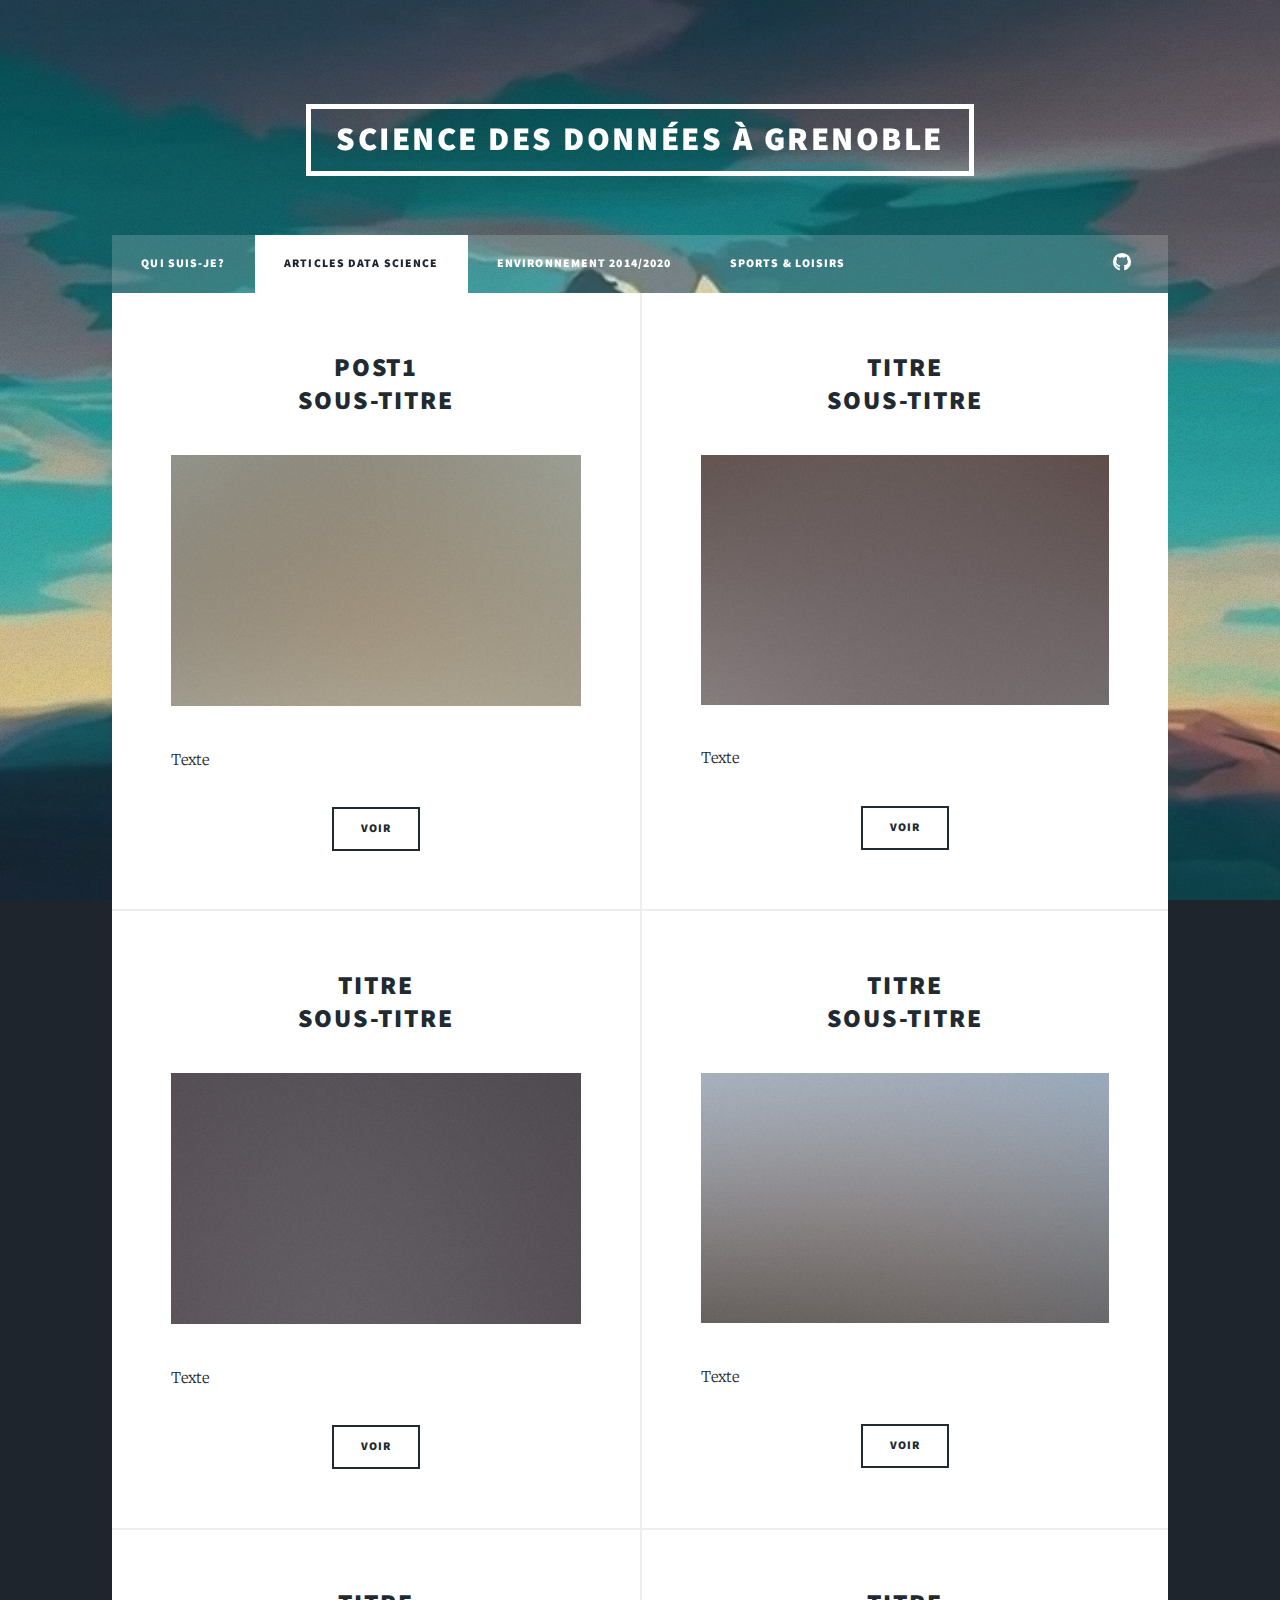
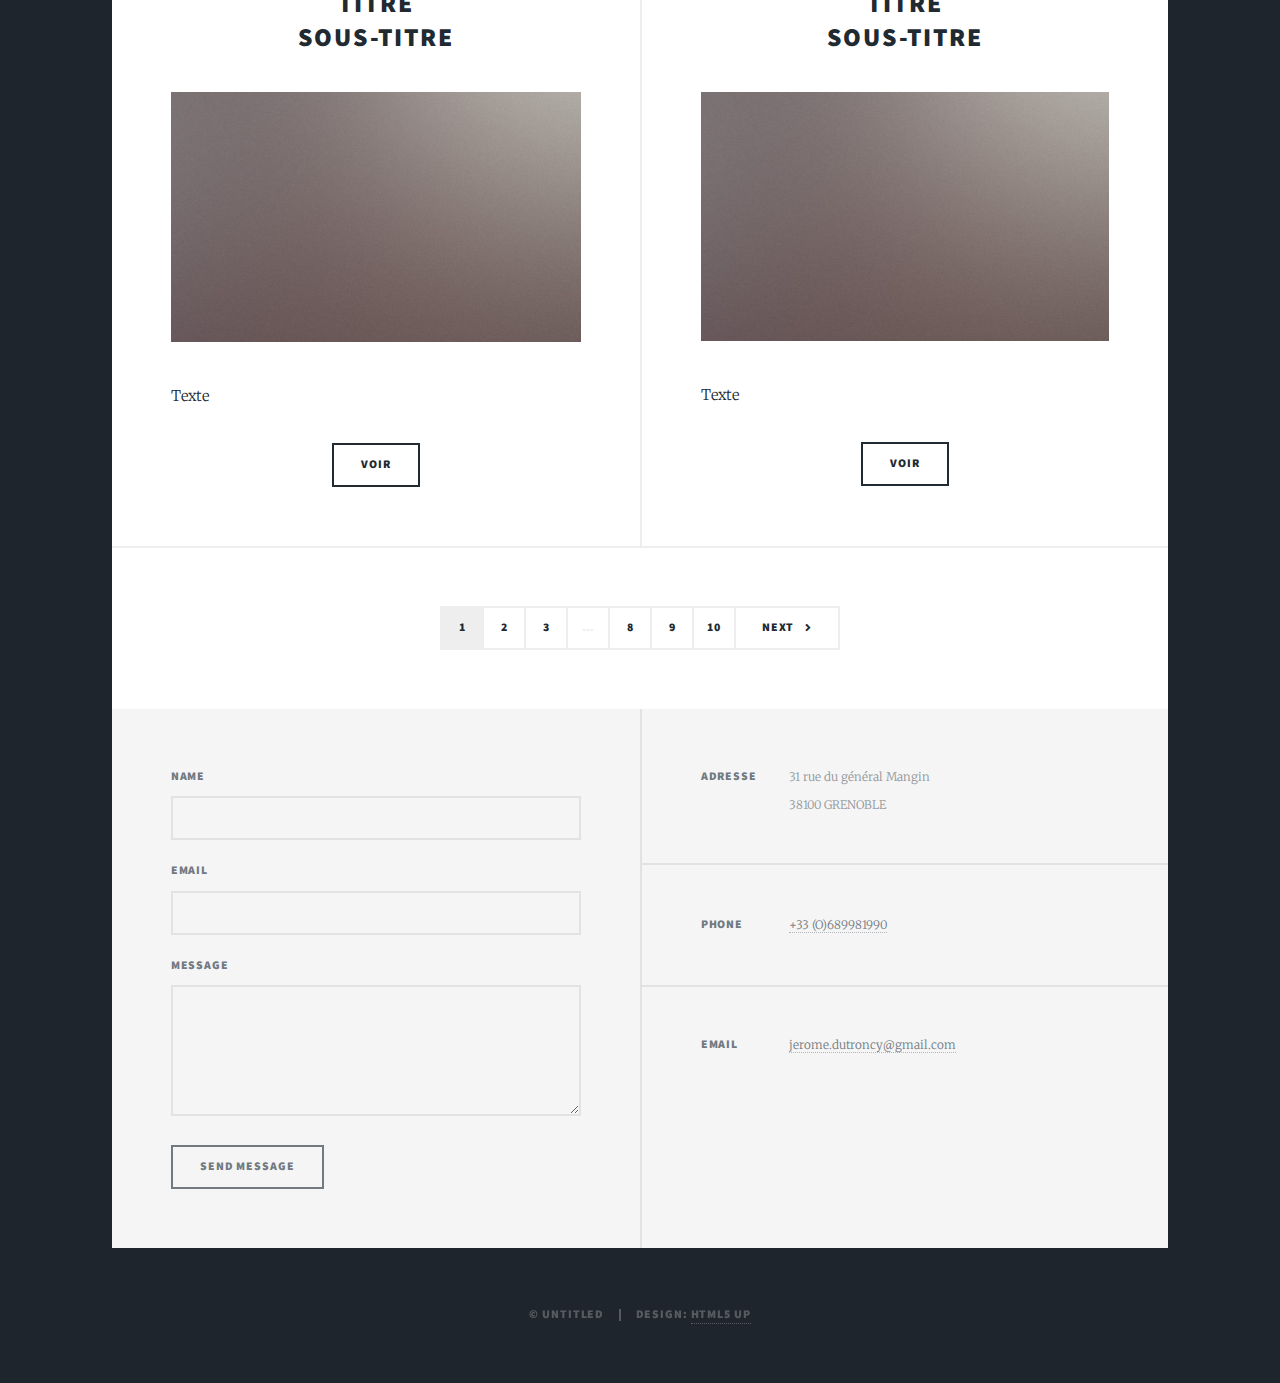
==== articlesDS.html @ 73f395d9 "nouveaux onglets" ====
<!DOCTYPE HTML>
<!--
	Massively by HTML5 UP
	html5up.net | @ajlkn
	Free for personal and commercial use under the CCA 3.0 license (html5up.net/license)
-->
<html>
	<head>
		<title>Jerome Dutroncy Portfolio</title>
		<meta charset="utf-8" />
		<meta name="viewport" content="width=device-width, initial-scale=1, user-scalable=no" />
		<link rel="stylesheet" href="assets/css/main.css" />
		<noscript><link rel="stylesheet" href="assets/css/noscript.css" /></noscript>
	</head>
	<body class="is-preload">

		<!-- Wrapper -->
			<div id="wrapper">

				<!-- Header -->
					<header id="header">
						<a href="index.html" class="logo">Science des données à Grenoble</a>
					</header>

				<!-- Nav -->
					<nav id="nav">
						<ul class="links">
							<li ><a href="index.html">Qui suis-je?</a></li>
							<li class="active" ><a href="articlesDS.html">Articles Data Science</a></li>
							<li><a href="mandat.html">Environnement 2014/2020</a></li>
							<li><a href="sport_loisirs.html">Sports & Loisirs</a></li>
						</ul>
						<ul class="icons">
							<li><a href="#" class="icon brands fa-github"><span class="label">GitHub</span></a></li>
						</ul>
					</nav>

				<!-- Main -->

				<div id="main">
							<!-- Post -->
							<section class="posts">
								<article>
									<header>
										<h2><a href="#">Post1<br />Sous-titre</a></h2>
									</header>
									<a href="#" class="image fit"><img src="images/pic02.jpg" alt="" /></a>
									<p>Texte</p>
									<ul class="actions special">
										<li><a href="postDS1.html" class="button">Voir</a></li>
									</ul>
								</article>
								<article>
									<header>
										<h2><a href="#">Titre<br />
										sous-titre</a></h2>
									</header>
									<a href="#" class="image fit"><img src="images/pic03.jpg" alt="" /></a>
									<p>Texte</p>
									<ul class="actions special">
										<li><a href="#" class="button">Voir</a></li>
									</ul>
								</article>
								<article>
									<header>
										<h2><a href="#">Titre<br />
										sous-titre</a></h2>
									</header>
									<a href="#" class="image fit"><img src="images/pic04.jpg" alt="" /></a>
									<p>Texte</p>
									<ul class="actions special">
										<li><a href="#" class="button">Voir</a></li>
									</ul>
								</article>
								<article>
									<header>
										<h2><a href="#">Titre<br />
										sous-titre</a></h2>
									</header>
									<a href="#" class="image fit"><img src="images/pic05.jpg" alt="" /></a>
									<p>Texte</p>
									<ul class="actions special">
										<li><a href="#" class="button">Voir</a></li>
									</ul>
								</article>
								<article>
									<header>
										<h2><a href="#">Titre<br />
										sous-titre</a></h2>
									</header>
									<a href="#" class="image fit"><img src="images/pic06.jpg" alt="" /></a>
									<p>Texte</p>
									<ul class="actions special">
										<li><a href="#" class="button">Voir</a></li>
									</ul>
								</article>
								<article>
									<header>
										<h2><a href="#">Titre<br />
										sous-titre</a></h2>
									</header>
									<a href="#" class="image fit"><img src="images/pic06.jpg" alt="" /></a>
									<p>Texte</p>
									<ul class="actions special">
										<li><a href="#" class="button">Voir</a></li>
									</ul>
								</article>
							</section>

						<!-- Footer -->
						<footer>
							<div class="pagination">
								<!--<a href="#" class="previous">Prev</a>-->
								<a href="#" class="page active">1</a>
								<a href="#" class="page">2</a>
								<a href="#" class="page">3</a>
								<span class="extra">&hellip;</span>
								<a href="#" class="page">8</a>
								<a href="#" class="page">9</a>
								<a href="#" class="page">10</a>
								<a href="#" class="next">Next</a>
							</div>
						</footer>

					</div>

				<!-- Footer -->
				<footer id="footer">
					<section>
						<form method="post" action="#">
							<div class="fields">
								<div class="field">
									<label for="name">Name</label>
									<input type="text" name="name" id="name" />
								</div>
								<div class="field">
									<label for="email">Email</label>
									<input type="text" name="email" id="email" />
								</div>
								<div class="field">
									<label for="message">Message</label>
									<textarea name="message" id="message" rows="3"></textarea>
								</div>
							</div>
							<ul class="actions">
								<li><input type="submit" value="Send Message" /></li>
							</ul>
						</form>
					</section>
					<section class="split contact">
						<section class="alt">
							<h3>Adresse</h3>
							<p>31 rue du général Mangin<br />
							38100 GRENOBLE</p>
						</section>
						<section>
							<h3>Phone</h3>
							<p><a href="#">+33 (O)689981990</a></p>
						</section>
						<section>
							<h3>Email</h3>
							<p><a href="#">jerome.dutroncy@gmail.com</a></p>
						</section>
					</section>
				</footer>

				<!-- Copyright -->
					<div id="copyright">
						<ul><li>&copy; Untitled</li><li>Design: <a href="https://html5up.net">HTML5 UP</a></li></ul>
					</div>

			</div>

		<!-- Scripts -->
			<script src="assets/js/jquery.min.js"></script>
			<script src="assets/js/jquery.scrollex.min.js"></script>
			<script src="assets/js/jquery.scrolly.min.js"></script>
			<script src="assets/js/browser.min.js"></script>
			<script src="assets/js/breakpoints.min.js"></script>
			<script src="assets/js/util.js"></script>
			<script src="assets/js/main.js"></script>

	</body>
</html>
---- assets/css/main.css ----
@import url(fontawesome-all.min.css);
@import url("https://fonts.googleapis.com/css?family=Merriweather:300,700,300italic,700italic|Source+Sans+Pro:900");

/*
	Massively by HTML5 UP
	html5up.net | @ajlkn
	Free for personal and commercial use under the CCA 3.0 license (html5up.net/license)
*/

html, body, div, span, applet, object,
iframe, h1, h2, h3, h4, h5, h6, p, blockquote,
pre, a, abbr, acronym, address, big, cite,
code, del, dfn, em, img, ins, kbd, q, s, samp,
small, strike, strong, sub, sup, tt, var, b,
u, i, center, dl, dt, dd, ol, ul, li, fieldset,
form, label, legend, table, caption, tbody,
tfoot, thead, tr, th, td, article, aside,
canvas, details, embed, figure, figcaption,
footer, header, hgroup, menu, nav, output, ruby,
section, summary, time, mark, audio, video {
	margin: 0;
	padding: 0;
	border: 0;
	font-size: 100%;
	font: inherit;
	vertical-align: baseline;}

article, aside, details, figcaption, figure,
footer, header, hgroup, menu, nav, section {
	display: block;}

body {
	line-height: 1;
}

ol, ul {
	list-style: none;
}

blockquote, q {
	quotes: none;
}

	blockquote:before, blockquote:after, q:before, q:after {
		content: '';
		content: none;
	}

table {
	border-collapse: collapse;
	border-spacing: 0;
}

body {
	-webkit-text-size-adjust: none;
}

mark {
	background-color: transparent;
	color: inherit;
}

input::-moz-focus-inner {
	border: 0;
	padding: 0;
}

input, select, textarea {
	-moz-appearance: none;
	-webkit-appearance: none;
	-ms-appearance: none;
	appearance: none;
}

/* Basic */

	@-ms-viewport {
		width: device-width;
	}

	body {
		-ms-overflow-style: scrollbar;
	}

	@media screen and (max-width: 480px) {

		html, body {
			min-width: 320px;
		}

	}

	html {
		box-sizing: border-box;
	}

	*, *:before, *:after {
		box-sizing: inherit;
	}

	body {
		background-color: #1e252d;
	}

		body.is-preload *, body.is-preload *:before, body.is-preload *:after {
			-moz-animation: none !important;
			-webkit-animation: none !important;
			-ms-animation: none !important;
			animation: none !important;
			-moz-transition: none !important;
			-webkit-transition: none !important;
			-ms-transition: none !important;
			transition: none !important;
		}

/* Type */

	html {
		font-size: 16pt;
	}

		@media screen and (max-width: 1680px) {

			html {
				font-size: 12pt;
			}

		}

		@media screen and (max-width: 1280px) {

			html {
				font-size: 11pt;
			}

		}

		@media screen and (max-width: 360px) {

			html {
				font-size: 10pt;
			}

		}

	body {
		color: #212931;
	}

	body, input, select, textarea {
		font-family: "Merriweather", Georgia, serif;
		font-weight: 300;
		font-size: 1rem;
		line-height: 2.375;
	}

	a {
		-moz-transition: color 0.2s ease-in-out, background-color 0.2s ease-in-out, border-color 0.2s ease-in-out, box-shadow 0.2s ease-in-out;
		-webkit-transition: color 0.2s ease-in-out, background-color 0.2s ease-in-out, border-color 0.2s ease-in-out, box-shadow 0.2s ease-in-out;
		-ms-transition: color 0.2s ease-in-out, background-color 0.2s ease-in-out, border-color 0.2s ease-in-out, box-shadow 0.2s ease-in-out;
		transition: color 0.2s ease-in-out, background-color 0.2s ease-in-out, border-color 0.2s ease-in-out, box-shadow 0.2s ease-in-out;
		border-bottom: dotted 1px;
		text-decoration: none;
	}

		a:hover {
			border-bottom-color: transparent;
		}

	strong, b {
		font-weight: 600;
	}

	em, i {
		font-style: italic;
	}

	p {
		text-align: justify;
		margin: 0 0 2rem 0;
	}

	h1, h2, h3, h4, h5, h6 {
		font-family: "Source Sans Pro", Helvetica, sans-serif;
		font-weight: 900;
		line-height: 1.5;
		letter-spacing: 0.075em;
		text-transform: uppercase;
		margin: 0 0 1rem 0;
	}

		h1 a, h2 a, h3 a, h4 a, h5 a, h6 a {
			border-bottom: 0;
			color: inherit;
			text-decoration: none;
		}

	h1 {
		font-size: 4rem;
		line-height: 1.1;
		margin: 0 0 2rem 0;
	}

	h2 {
		font-size: 1.75rem;
		line-height: 1.3;
		margin: 0 0 1.5rem 0;
	}

	h3 {
		font-size: 1.25rem;
		margin: 0 0 1.5rem 0;
	}

	h4 {
		font-size: 1rem;
	}

	h5 {
		font-size: 0.9rem;
	}

	h6 {
		font-size: 0.8rem;
	}

	sub {
		font-size: 0.8rem;
		position: relative;
		top: 0.5rem;
	}

	sup {
		font-size: 0.8rem;
		position: relative;
		top: -0.5rem;
	}

	blockquote {
		border-left: solid 4px;
		font-style: italic;
		margin: 0 0 2rem 0;
		padding: 0.5rem 0 0.5rem 2rem;
	}

	code {
		border: solid 2px;
		font-family: "Courier New", monospace;
		font-size: 0.9rem;
		margin: 0 0.25rem;
		padding: 0.25rem 0.65rem;
	}

	pre {
		-webkit-overflow-scrolling: touch;
		font-family: "Courier New", monospace;
		font-size: 0.9rem;
		margin: 0 0 2rem 0;
	}

		pre code {
			display: block;
			line-height: 1.75;
			padding: 1rem 1.5rem;
			overflow-x: auto;
		}

	hr {
		border: 0;
		border-bottom: solid 2px;
		margin: 3rem 0;
	}

		hr.major {
			margin: 5rem 0;
		}

	.align-left {
		text-align: left;
	}

	.align-center {
		text-align: center;
	}

	.align-right {
		text-align: right;
	}

	input, select, textarea {
		color: #212931;
	}

	a {
		color: #212931;
		border-bottom-color: rgba(33, 41, 49, 0.5);
	}

		a:hover {
			border-bottom-color: transparent;
			color: #18bfef !important;
		}

	strong, b {
		color: #212931;
	}

	h1, h2, h3, h4, h5, h6 {
		color: #212931;
	}

	blockquote {
		border-left-color: #eeeeee;
	}

	code {
		background: rgba(220, 220, 220, 0.25);
		border-color: #eeeeee;
	}

	hr {
		border-bottom-color: #eeeeee;
	}

/* Row */

	.row {
		display: flex;
		flex-wrap: wrap;
		box-sizing: border-box;
		align-items: stretch;
	}

		.row > * {
			box-sizing: border-box;
		}

		.row.gtr-uniform > * > :last-child {
			margin-bottom: 0;
		}

		.row.aln-left {
			justify-content: flex-start;
		}

		.row.aln-center {
			justify-content: center;
		}

		.row.aln-right {
			justify-content: flex-end;
		}

		.row.aln-top {
			align-items: flex-start;
		}

		.row.aln-middle {
			align-items: center;
		}

		.row.aln-bottom {
			align-items: flex-end;
		}

		.row > .imp {
			order: -1;
		}

		.row > .col-1 {
			width: 8.33333%;
		}

		.row > .off-1 {
			margin-left: 8.33333%;
		}

		.row > .col-2 {
			width: 16.66667%;
		}

		.row > .off-2 {
			margin-left: 16.66667%;
		}

		.row > .col-3 {
			width: 25%;
		}

		.row > .off-3 {
			margin-left: 25%;
		}

		.row > .col-4 {
			width: 33.33333%;
		}

		.row > .off-4 {
			margin-left: 33.33333%;
		}

		.row > .col-5 {
			width: 41.66667%;
		}

		.row > .off-5 {
			margin-left: 41.66667%;
		}

		.row > .col-6 {
			width: 50%;
		}

		.row > .off-6 {
			margin-left: 50%;
		}

		.row > .col-7 {
			width: 58.33333%;
		}

		.row > .off-7 {
			margin-left: 58.33333%;
		}

		.row > .col-8 {
			width: 66.66667%;
		}

		.row > .off-8 {
			margin-left: 66.66667%;
		}

		.row > .col-9 {
			width: 75%;
		}

		.row > .off-9 {
			margin-left: 75%;
		}

		.row > .col-10 {
			width: 83.33333%;
		}

		.row > .off-10 {
			margin-left: 83.33333%;
		}

		.row > .col-11 {
			width: 91.66667%;
		}

		.row > .off-11 {
			margin-left: 91.66667%;
		}

		.row > .col-12 {
			width: 100%;
		}

		.row > .off-12 {
			margin-left: 100%;
		}

		.row.gtr-0 {
			margin-top: 0;
			margin-left: 0rem;
		}

			.row.gtr-0 > * {
				padding: 0 0 0 0rem;
			}

			.row.gtr-0.gtr-uniform {
				margin-top: 0rem;
			}

				.row.gtr-0.gtr-uniform > * {
					padding-top: 0rem;
				}

		.row.gtr-25 {
			margin-top: 0;
			margin-left: -0.375rem;
		}

			.row.gtr-25 > * {
				padding: 0 0 0 0.375rem;
			}

			.row.gtr-25.gtr-uniform {
				margin-top: -0.375rem;
			}

				.row.gtr-25.gtr-uniform > * {
					padding-top: 0.375rem;
				}

		.row.gtr-50 {
			margin-top: 0;
			margin-left: -0.75rem;
		}

			.row.gtr-50 > * {
				padding: 0 0 0 0.75rem;
			}

			.row.gtr-50.gtr-uniform {
				margin-top: -0.75rem;
			}

				.row.gtr-50.gtr-uniform > * {
					padding-top: 0.75rem;
				}

		.row {
			margin-top: 0;
			margin-left: -1.5rem;
		}

			.row > * {
				padding: 0 0 0 1.5rem;
			}

			.row.gtr-uniform {
				margin-top: -1.5rem;
			}

				.row.gtr-uniform > * {
					padding-top: 1.5rem;
				}

		.row.gtr-150 {
			margin-top: 0;
			margin-left: -2.25rem;
		}

			.row.gtr-150 > * {
				padding: 0 0 0 2.25rem;
			}

			.row.gtr-150.gtr-uniform {
				margin-top: -2.25rem;
			}

				.row.gtr-150.gtr-uniform > * {
					padding-top: 2.25rem;
				}

		.row.gtr-200 {
			margin-top: 0;
			margin-left: -3rem;
		}

			.row.gtr-200 > * {
				padding: 0 0 0 3rem;
			}

			.row.gtr-200.gtr-uniform {
				margin-top: -3rem;
			}

				.row.gtr-200.gtr-uniform > * {
					padding-top: 3rem;
				}

		@media screen and (max-width: 1680px) {

			.row {
				display: flex;
				flex-wrap: wrap;
				box-sizing: border-box;
				align-items: stretch;
			}

				.row > * {
					box-sizing: border-box;
				}

				.row.gtr-uniform > * > :last-child {
					margin-bottom: 0;
				}

				.row.aln-left {
					justify-content: flex-start;
				}

				.row.aln-center {
					justify-content: center;
				}

				.row.aln-right {
					justify-content: flex-end;
				}

				.row.aln-top {
					align-items: flex-start;
				}

				.row.aln-middle {
					align-items: center;
				}

				.row.aln-bottom {
					align-items: flex-end;
				}

				.row > .imp-xlarge {
					order: -1;
				}

				.row > .col-1-xlarge {
					width: 8.33333%;
				}

				.row > .off-1-xlarge {
					margin-left: 8.33333%;
				}

				.row > .col-2-xlarge {
					width: 16.66667%;
				}

				.row > .off-2-xlarge {
					margin-left: 16.66667%;
				}

				.row > .col-3-xlarge {
					width: 25%;
				}

				.row > .off-3-xlarge {
					margin-left: 25%;
				}

				.row > .col-4-xlarge {
					width: 33.33333%;
				}

				.row > .off-4-xlarge {
					margin-left: 33.33333%;
				}

				.row > .col-5-xlarge {
					width: 41.66667%;
				}

				.row > .off-5-xlarge {
					margin-left: 41.66667%;
				}

				.row > .col-6-xlarge {
					width: 50%;
				}

				.row > .off-6-xlarge {
					margin-left: 50%;
				}

				.row > .col-7-xlarge {
					width: 58.33333%;
				}

				.row > .off-7-xlarge {
					margin-left: 58.33333%;
				}

				.row > .col-8-xlarge {
					width: 66.66667%;
				}

				.row > .off-8-xlarge {
					margin-left: 66.66667%;
				}

				.row > .col-9-xlarge {
					width: 75%;
				}

				.row > .off-9-xlarge {
					margin-left: 75%;
				}

				.row > .col-10-xlarge {
					width: 83.33333%;
				}

				.row > .off-10-xlarge {
					margin-left: 83.33333%;
				}

				.row > .col-11-xlarge {
					width: 91.66667%;
				}

				.row > .off-11-xlarge {
					margin-left: 91.66667%;
				}

				.row > .col-12-xlarge {
					width: 100%;
				}

				.row > .off-12-xlarge {
					margin-left: 100%;
				}

				.row.gtr-0 {
					margin-top: 0;
					margin-left: 0rem;
				}

					.row.gtr-0 > * {
						padding: 0 0 0 0rem;
					}

					.row.gtr-0.gtr-uniform {
						margin-top: 0rem;
					}

						.row.gtr-0.gtr-uniform > * {
							padding-top: 0rem;
						}

				.row.gtr-25 {
					margin-top: 0;
					margin-left: -0.375rem;
				}

					.row.gtr-25 > * {
						padding: 0 0 0 0.375rem;
					}

					.row.gtr-25.gtr-uniform {
						margin-top: -0.375rem;
					}

						.row.gtr-25.gtr-uniform > * {
							padding-top: 0.375rem;
						}

				.row.gtr-50 {
					margin-top: 0;
					margin-left: -0.75rem;
				}

					.row.gtr-50 > * {
						padding: 0 0 0 0.75rem;
					}

					.row.gtr-50.gtr-uniform {
						margin-top: -0.75rem;
					}

						.row.gtr-50.gtr-uniform > * {
							padding-top: 0.75rem;
						}

				.row {
					margin-top: 0;
					margin-left: -1.5rem;
				}

					.row > * {
						padding: 0 0 0 1.5rem;
					}

					.row.gtr-uniform {
						margin-top: -1.5rem;
					}

						.row.gtr-uniform > * {
							padding-top: 1.5rem;
						}

				.row.gtr-150 {
					margin-top: 0;
					margin-left: -2.25rem;
				}

					.row.gtr-150 > * {
						padding: 0 0 0 2.25rem;
					}

					.row.gtr-150.gtr-uniform {
						margin-top: -2.25rem;
					}

						.row.gtr-150.gtr-uniform > * {
							padding-top: 2.25rem;
						}

				.row.gtr-200 {
					margin-top: 0;
					margin-left: -3rem;
				}

					.row.gtr-200 > * {
						padding: 0 0 0 3rem;
					}

					.row.gtr-200.gtr-uniform {
						margin-top: -3rem;
					}

						.row.gtr-200.gtr-uniform > * {
							padding-top: 3rem;
						}

		}

		@media screen and (max-width: 1280px) {

			.row {
				display: flex;
				flex-wrap: wrap;
				box-sizing: border-box;
				align-items: stretch;
			}

				.row > * {
					box-sizing: border-box;
				}

				.row.gtr-uniform > * > :last-child {
					margin-bottom: 0;
				}

				.row.aln-left {
					justify-content: flex-start;
				}

				.row.aln-center {
					justify-content: center;
				}

				.row.aln-right {
					justify-content: flex-end;
				}

				.row.aln-top {
					align-items: flex-start;
				}

				.row.aln-middle {
					align-items: center;
				}

				.row.aln-bottom {
					align-items: flex-end;
				}

				.row > .imp-large {
					order: -1;
				}

				.row > .col-1-large {
					width: 8.33333%;
				}

				.row > .off-1-large {
					margin-left: 8.33333%;
				}

				.row > .col-2-large {
					width: 16.66667%;
				}

				.row > .off-2-large {
					margin-left: 16.66667%;
				}

				.row > .col-3-large {
					width: 25%;
				}

				.row > .off-3-large {
					margin-left: 25%;
				}

				.row > .col-4-large {
					width: 33.33333%;
				}

				.row > .off-4-large {
					margin-left: 33.33333%;
				}

				.row > .col-5-large {
					width: 41.66667%;
				}

				.row > .off-5-large {
					margin-left: 41.66667%;
				}

				.row > .col-6-large {
					width: 50%;
				}

				.row > .off-6-large {
					margin-left: 50%;
				}

				.row > .col-7-large {
					width: 58.33333%;
				}

				.row > .off-7-large {
					margin-left: 58.33333%;
				}

				.row > .col-8-large {
					width: 66.66667%;
				}

				.row > .off-8-large {
					margin-left: 66.66667%;
				}

				.row > .col-9-large {
					width: 75%;
				}

				.row > .off-9-large {
					margin-left: 75%;
				}

				.row > .col-10-large {
					width: 83.33333%;
				}

				.row > .off-10-large {
					margin-left: 83.33333%;
				}

				.row > .col-11-large {
					width: 91.66667%;
				}

				.row > .off-11-large {
					margin-left: 91.66667%;
				}

				.row > .col-12-large {
					width: 100%;
				}

				.row > .off-12-large {
					margin-left: 100%;
				}

				.row.gtr-0 {
					margin-top: 0;
					margin-left: 0rem;
				}

					.row.gtr-0 > * {
						padding: 0 0 0 0rem;
					}

					.row.gtr-0.gtr-uniform {
						margin-top: 0rem;
					}

						.row.gtr-0.gtr-uniform > * {
							padding-top: 0rem;
						}

				.row.gtr-25 {
					margin-top: 0;
					margin-left: -0.375rem;
				}

					.row.gtr-25 > * {
						padding: 0 0 0 0.375rem;
					}

					.row.gtr-25.gtr-uniform {
						margin-top: -0.375rem;
					}

						.row.gtr-25.gtr-uniform > * {
							padding-top: 0.375rem;
						}

				.row.gtr-50 {
					margin-top: 0;
					margin-left: -0.75rem;
				}

					.row.gtr-50 > * {
						padding: 0 0 0 0.75rem;
					}

					.row.gtr-50.gtr-uniform {
						margin-top: -0.75rem;
					}

						.row.gtr-50.gtr-uniform > * {
							padding-top: 0.75rem;
						}

				.row {
					margin-top: 0;
					margin-left: -1.5rem;
				}

					.row > * {
						padding: 0 0 0 1.5rem;
					}

					.row.gtr-uniform {
						margin-top: -1.5rem;
					}

						.row.gtr-uniform > * {
							padding-top: 1.5rem;
						}

				.row.gtr-150 {
					margin-top: 0;
					margin-left: -2.25rem;
				}

					.row.gtr-150 > * {
						padding: 0 0 0 2.25rem;
					}

					.row.gtr-150.gtr-uniform {
						margin-top: -2.25rem;
					}

						.row.gtr-150.gtr-uniform > * {
							padding-top: 2.25rem;
						}

				.row.gtr-200 {
					margin-top: 0;
					margin-left: -3rem;
				}

					.row.gtr-200 > * {
						padding: 0 0 0 3rem;
					}

					.row.gtr-200.gtr-uniform {
						margin-top: -3rem;
					}

						.row.gtr-200.gtr-uniform > * {
							padding-top: 3rem;
						}

		}

		@media screen and (max-width: 980px) {

			.row {
				display: flex;
				flex-wrap: wrap;
				box-sizing: border-box;
				align-items: stretch;
			}

				.row > * {
					box-sizing: border-box;
				}

				.row.gtr-uniform > * > :last-child {
					margin-bottom: 0;
				}

				.row.aln-left {
					justify-content: flex-start;
				}

				.row.aln-center {
					justify-content: center;
				}

				.row.aln-right {
					justify-content: flex-end;
				}

				.row.aln-top {
					align-items: flex-start;
				}

				.row.aln-middle {
					align-items: center;
				}

				.row.aln-bottom {
					align-items: flex-end;
				}

				.row > .imp-medium {
					order: -1;
				}

				.row > .col-1-medium {
					width: 8.33333%;
				}

				.row > .off-1-medium {
					margin-left: 8.33333%;
				}

				.row > .col-2-medium {
					width: 16.66667%;
				}

				.row > .off-2-medium {
					margin-left: 16.66667%;
				}

				.row > .col-3-medium {
					width: 25%;
				}

				.row > .off-3-medium {
					margin-left: 25%;
				}

				.row > .col-4-medium {
					width: 33.33333%;
				}

				.row > .off-4-medium {
					margin-left: 33.33333%;
				}

				.row > .col-5-medium {
					width: 41.66667%;
				}

				.row > .off-5-medium {
					margin-left: 41.66667%;
				}

				.row > .col-6-medium {
					width: 50%;
				}

				.row > .off-6-medium {
					margin-left: 50%;
				}

				.row > .col-7-medium {
					width: 58.33333%;
				}

				.row > .off-7-medium {
					margin-left: 58.33333%;
				}

				.row > .col-8-medium {
					width: 66.66667%;
				}

				.row > .off-8-medium {
					margin-left: 66.66667%;
				}

				.row > .col-9-medium {
					width: 75%;
				}

				.row > .off-9-medium {
					margin-left: 75%;
				}

				.row > .col-10-medium {
					width: 83.33333%;
				}

				.row > .off-10-medium {
					margin-left: 83.33333%;
				}

				.row > .col-11-medium {
					width: 91.66667%;
				}

				.row > .off-11-medium {
					margin-left: 91.66667%;
				}

				.row > .col-12-medium {
					width: 100%;
				}

				.row > .off-12-medium {
					margin-left: 100%;
				}

				.row.gtr-0 {
					margin-top: 0;
					margin-left: 0rem;
				}

					.row.gtr-0 > * {
						padding: 0 0 0 0rem;
					}

					.row.gtr-0.gtr-uniform {
						margin-top: 0rem;
					}

						.row.gtr-0.gtr-uniform > * {
							padding-top: 0rem;
						}

				.row.gtr-25 {
					margin-top: 0;
					margin-left: -0.375rem;
				}

					.row.gtr-25 > * {
						padding: 0 0 0 0.375rem;
					}

					.row.gtr-25.gtr-uniform {
						margin-top: -0.375rem;
					}

						.row.gtr-25.gtr-uniform > * {
							padding-top: 0.375rem;
						}

				.row.gtr-50 {
					margin-top: 0;
					margin-left: -0.75rem;
				}

					.row.gtr-50 > * {
						padding: 0 0 0 0.75rem;
					}

					.row.gtr-50.gtr-uniform {
						margin-top: -0.75rem;
					}

						.row.gtr-50.gtr-uniform > * {
							padding-top: 0.75rem;
						}

				.row {
					margin-top: 0;
					margin-left: -1.5rem;
				}

					.row > * {
						padding: 0 0 0 1.5rem;
					}

					.row.gtr-uniform {
						margin-top: -1.5rem;
					}

						.row.gtr-uniform > * {
							padding-top: 1.5rem;
						}

				.row.gtr-150 {
					margin-top: 0;
					margin-left: -2.25rem;
				}

					.row.gtr-150 > * {
						padding: 0 0 0 2.25rem;
					}

					.row.gtr-150.gtr-uniform {
						margin-top: -2.25rem;
					}

						.row.gtr-150.gtr-uniform > * {
							padding-top: 2.25rem;
						}

				.row.gtr-200 {
					margin-top: 0;
					margin-left: -3rem;
				}

					.row.gtr-200 > * {
						padding: 0 0 0 3rem;
					}

					.row.gtr-200.gtr-uniform {
						margin-top: -3rem;
					}

						.row.gtr-200.gtr-uniform > * {
							padding-top: 3rem;
						}

		}

		@media screen and (max-width: 736px) {

			.row {
				display: flex;
				flex-wrap: wrap;
				box-sizing: border-box;
				align-items: stretch;
			}

				.row > * {
					box-sizing: border-box;
				}

				.row.gtr-uniform > * > :last-child {
					margin-bottom: 0;
				}

				.row.aln-left {
					justify-content: flex-start;
				}

				.row.aln-center {
					justify-content: center;
				}

				.row.aln-right {
					justify-content: flex-end;
				}

				.row.aln-top {
					align-items: flex-start;
				}

				.row.aln-middle {
					align-items: center;
				}

				.row.aln-bottom {
					align-items: flex-end;
				}

				.row > .imp-small {
					order: -1;
				}

				.row > .col-1-small {
					width: 8.33333%;
				}

				.row > .off-1-small {
					margin-left: 8.33333%;
				}

				.row > .col-2-small {
					width: 16.66667%;
				}

				.row > .off-2-small {
					margin-left: 16.66667%;
				}

				.row > .col-3-small {
					width: 25%;
				}

				.row > .off-3-small {
					margin-left: 25%;
				}

				.row > .col-4-small {
					width: 33.33333%;
				}

				.row > .off-4-small {
					margin-left: 33.33333%;
				}

				.row > .col-5-small {
					width: 41.66667%;
				}

				.row > .off-5-small {
					margin-left: 41.66667%;
				}

				.row > .col-6-small {
					width: 50%;
				}

				.row > .off-6-small {
					margin-left: 50%;
				}

				.row > .col-7-small {
					width: 58.33333%;
				}

				.row > .off-7-small {
					margin-left: 58.33333%;
				}

				.row > .col-8-small {
					width: 66.66667%;
				}

				.row > .off-8-small {
					margin-left: 66.66667%;
				}

				.row > .col-9-small {
					width: 75%;
				}

				.row > .off-9-small {
					margin-left: 75%;
				}

				.row > .col-10-small {
					width: 83.33333%;
				}

				.row > .off-10-small {
					margin-left: 83.33333%;
				}

				.row > .col-11-small {
					width: 91.66667%;
				}

				.row > .off-11-small {
					margin-left: 91.66667%;
				}

				.row > .col-12-small {
					width: 100%;
				}

				.row > .off-12-small {
					margin-left: 100%;
				}

				.row.gtr-0 {
					margin-top: 0;
					margin-left: 0rem;
				}

					.row.gtr-0 > * {
						padding: 0 0 0 0rem;
					}

					.row.gtr-0.gtr-uniform {
						margin-top: 0rem;
					}

						.row.gtr-0.gtr-uniform > * {
							padding-top: 0rem;
						}

				.row.gtr-25 {
					margin-top: 0;
					margin-left: -0.375rem;
				}

					.row.gtr-25 > * {
						padding: 0 0 0 0.375rem;
					}

					.row.gtr-25.gtr-uniform {
						margin-top: -0.375rem;
					}

						.row.gtr-25.gtr-uniform > * {
							padding-top: 0.375rem;
						}

				.row.gtr-50 {
					margin-top: 0;
					margin-left: -0.75rem;
				}

					.row.gtr-50 > * {
						padding: 0 0 0 0.75rem;
					}

					.row.gtr-50.gtr-uniform {
						margin-top: -0.75rem;
					}

						.row.gtr-50.gtr-uniform > * {
							padding-top: 0.75rem;
						}

				.row {
					margin-top: 0;
					margin-left: -1.5rem;
				}

					.row > * {
						padding: 0 0 0 1.5rem;
					}

					.row.gtr-uniform {
						margin-top: -1.5rem;
					}

						.row.gtr-uniform > * {
							padding-top: 1.5rem;
						}

				.row.gtr-150 {
					margin-top: 0;
					margin-left: -2.25rem;
				}

					.row.gtr-150 > * {
						padding: 0 0 0 2.25rem;
					}

					.row.gtr-150.gtr-uniform {
						margin-top: -2.25rem;
					}

						.row.gtr-150.gtr-uniform > * {
							padding-top: 2.25rem;
						}

				.row.gtr-200 {
					margin-top: 0;
					margin-left: -3rem;
				}

					.row.gtr-200 > * {
						padding: 0 0 0 3rem;
					}

					.row.gtr-200.gtr-uniform {
						margin-top: -3rem;
					}

						.row.gtr-200.gtr-uniform > * {
							padding-top: 3rem;
						}

		}

		@media screen and (max-width: 480px) {

			.row {
				display: flex;
				flex-wrap: wrap;
				box-sizing: border-box;
				align-items: stretch;
			}

				.row > * {
					box-sizing: border-box;
				}

				.row.gtr-uniform > * > :last-child {
					margin-bottom: 0;
				}

				.row.aln-left {
					justify-content: flex-start;
				}

				.row.aln-center {
					justify-content: center;
				}

				.row.aln-right {
					justify-content: flex-end;
				}

				.row.aln-top {
					align-items: flex-start;
				}

				.row.aln-middle {
					align-items: center;
				}

				.row.aln-bottom {
					align-items: flex-end;
				}

				.row > .imp-xsmall {
					order: -1;
				}

				.row > .col-1-xsmall {
					width: 8.33333%;
				}

				.row > .off-1-xsmall {
					margin-left: 8.33333%;
				}

				.row > .col-2-xsmall {
					width: 16.66667%;
				}

				.row > .off-2-xsmall {
					margin-left: 16.66667%;
				}

				.row > .col-3-xsmall {
					width: 25%;
				}

				.row > .off-3-xsmall {
					margin-left: 25%;
				}

				.row > .col-4-xsmall {
					width: 33.33333%;
				}

				.row > .off-4-xsmall {
					margin-left: 33.33333%;
				}

				.row > .col-5-xsmall {
					width: 41.66667%;
				}

				.row > .off-5-xsmall {
					margin-left: 41.66667%;
				}

				.row > .col-6-xsmall {
					width: 50%;
				}

				.row > .off-6-xsmall {
					margin-left: 50%;
				}

				.row > .col-7-xsmall {
					width: 58.33333%;
				}

				.row > .off-7-xsmall {
					margin-left: 58.33333%;
				}

				.row > .col-8-xsmall {
					width: 66.66667%;
				}

				.row > .off-8-xsmall {
					margin-left: 66.66667%;
				}

				.row > .col-9-xsmall {
					width: 75%;
				}

				.row > .off-9-xsmall {
					margin-left: 75%;
				}

				.row > .col-10-xsmall {
					width: 83.33333%;
				}

				.row > .off-10-xsmall {
					margin-left: 83.33333%;
				}

				.row > .col-11-xsmall {
					width: 91.66667%;
				}

				.row > .off-11-xsmall {
					margin-left: 91.66667%;
				}

				.row > .col-12-xsmall {
					width: 100%;
				}

				.row > .off-12-xsmall {
					margin-left: 100%;
				}

				.row.gtr-0 {
					margin-top: 0;
					margin-left: 0rem;
				}

					.row.gtr-0 > * {
						padding: 0 0 0 0rem;
					}

					.row.gtr-0.gtr-uniform {
						margin-top: 0rem;
					}

						.row.gtr-0.gtr-uniform > * {
							padding-top: 0rem;
						}

				.row.gtr-25 {
					margin-top: 0;
					margin-left: -0.375rem;
				}

					.row.gtr-25 > * {
						padding: 0 0 0 0.375rem;
					}

					.row.gtr-25.gtr-uniform {
						margin-top: -0.375rem;
					}

						.row.gtr-25.gtr-uniform > * {
							padding-top: 0.375rem;
						}

				.row.gtr-50 {
					margin-top: 0;
					margin-left: -0.75rem;
				}

					.row.gtr-50 > * {
						padding: 0 0 0 0.75rem;
					}

					.row.gtr-50.gtr-uniform {
						margin-top: -0.75rem;
					}

						.row.gtr-50.gtr-uniform > * {
							padding-top: 0.75rem;
						}

				.row {
					margin-top: 0;
					margin-left: -1.5rem;
				}

					.row > * {
						padding: 0 0 0 1.5rem;
					}

					.row.gtr-uniform {
						margin-top: -1.5rem;
					}

						.row.gtr-uniform > * {
							padding-top: 1.5rem;
						}

				.row.gtr-150 {
					margin-top: 0;
					margin-left: -2.25rem;
				}

					.row.gtr-150 > * {
						padding: 0 0 0 2.25rem;
					}

					.row.gtr-150.gtr-uniform {
						margin-top: -2.25rem;
					}

						.row.gtr-150.gtr-uniform > * {
							padding-top: 2.25rem;
						}

				.row.gtr-200 {
					margin-top: 0;
					margin-left: -3rem;
				}

					.row.gtr-200 > * {
						padding: 0 0 0 3rem;
					}

					.row.gtr-200.gtr-uniform {
						margin-top: -3rem;
					}

						.row.gtr-200.gtr-uniform > * {
							padding-top: 3rem;
						}

		}

		@media screen and (max-width: 360px) {

			.row {
				display: flex;
				flex-wrap: wrap;
				box-sizing: border-box;
				align-items: stretch;
			}

				.row > * {
					box-sizing: border-box;
				}

				.row.gtr-uniform > * > :last-child {
					margin-bottom: 0;
				}

				.row.aln-left {
					justify-content: flex-start;
				}

				.row.aln-center {
					justify-content: center;
				}

				.row.aln-right {
					justify-content: flex-end;
				}

				.row.aln-top {
					align-items: flex-start;
				}

				.row.aln-middle {
					align-items: center;
				}

				.row.aln-bottom {
					align-items: flex-end;
				}

				.row > .imp-xxsmall {
					order: -1;
				}

				.row > .col-1-xxsmall {
					width: 8.33333%;
				}

				.row > .off-1-xxsmall {
					margin-left: 8.33333%;
				}

				.row > .col-2-xxsmall {
					width: 16.66667%;
				}

				.row > .off-2-xxsmall {
					margin-left: 16.66667%;
				}

				.row > .col-3-xxsmall {
					width: 25%;
				}

				.row > .off-3-xxsmall {
					margin-left: 25%;
				}

				.row > .col-4-xxsmall {
					width: 33.33333%;
				}

				.row > .off-4-xxsmall {
					margin-left: 33.33333%;
				}

				.row > .col-5-xxsmall {
					width: 41.66667%;
				}

				.row > .off-5-xxsmall {
					margin-left: 41.66667%;
				}

				.row > .col-6-xxsmall {
					width: 50%;
				}

				.row > .off-6-xxsmall {
					margin-left: 50%;
				}

				.row > .col-7-xxsmall {
					width: 58.33333%;
				}

				.row > .off-7-xxsmall {
					margin-left: 58.33333%;
				}

				.row > .col-8-xxsmall {
					width: 66.66667%;
				}

				.row > .off-8-xxsmall {
					margin-left: 66.66667%;
				}

				.row > .col-9-xxsmall {
					width: 75%;
				}

				.row > .off-9-xxsmall {
					margin-left: 75%;
				}

				.row > .col-10-xxsmall {
					width: 83.33333%;
				}

				.row > .off-10-xxsmall {
					margin-left: 83.33333%;
				}

				.row > .col-11-xxsmall {
					width: 91.66667%;
				}

				.row > .off-11-xxsmall {
					margin-left: 91.66667%;
				}

				.row > .col-12-xxsmall {
					width: 100%;
				}

				.row > .off-12-xxsmall {
					margin-left: 100%;
				}

				.row.gtr-0 {
					margin-top: 0;
					margin-left: 0rem;
				}

					.row.gtr-0 > * {
						padding: 0 0 0 0rem;
					}

					.row.gtr-0.gtr-uniform {
						margin-top: 0rem;
					}

						.row.gtr-0.gtr-uniform > * {
							padding-top: 0rem;
						}

				.row.gtr-25 {
					margin-top: 0;
					margin-left: -0.375rem;
				}

					.row.gtr-25 > * {
						padding: 0 0 0 0.375rem;
					}

					.row.gtr-25.gtr-uniform {
						margin-top: -0.375rem;
					}

						.row.gtr-25.gtr-uniform > * {
							padding-top: 0.375rem;
						}

				.row.gtr-50 {
					margin-top: 0;
					margin-left: -0.75rem;
				}

					.row.gtr-50 > * {
						padding: 0 0 0 0.75rem;
					}

					.row.gtr-50.gtr-uniform {
						margin-top: -0.75rem;
					}

						.row.gtr-50.gtr-uniform > * {
							padding-top: 0.75rem;
						}

				.row {
					margin-top: 0;
					margin-left: -1.5rem;
				}

					.row > * {
						padding: 0 0 0 1.5rem;
					}

					.row.gtr-uniform {
						margin-top: -1.5rem;
					}

						.row.gtr-uniform > * {
							padding-top: 1.5rem;
						}

				.row.gtr-150 {
					margin-top: 0;
					margin-left: -2.25rem;
				}

					.row.gtr-150 > * {
						padding: 0 0 0 2.25rem;
					}

					.row.gtr-150.gtr-uniform {
						margin-top: -2.25rem;
					}

						.row.gtr-150.gtr-uniform > * {
							padding-top: 2.25rem;
						}

				.row.gtr-200 {
					margin-top: 0;
					margin-left: -3rem;
				}

					.row.gtr-200 > * {
						padding: 0 0 0 3rem;
					}

					.row.gtr-200.gtr-uniform {
						margin-top: -3rem;
					}

						.row.gtr-200.gtr-uniform > * {
							padding-top: 3rem;
						}

		}

/* Box */

	.box {
		border: solid 2px;
		margin-bottom: 2rem;
		padding: 1.5rem;
	}

		.box > :last-child,
		.box > :last-child > :last-child,
		.box > :last-child > :last-child > :last-child {
			margin-bottom: 0;
		}

		.box.alt {
			border: 0;
			border-radius: 0;
			padding: 0;
		}

	.box {
		border-color: #eeeeee;
	}

/* Button */

	input[type="submit"],
	input[type="reset"],
	input[type="button"],
	button,
	.button {
		-moz-appearance: none;
		-webkit-appearance: none;
		-ms-appearance: none;
		appearance: none;
		-moz-transition: background-color 0.2s ease-in-out, box-shadow 0.2s ease-in-out, color 0.2s ease-in-out;
		-webkit-transition: background-color 0.2s ease-in-out, box-shadow 0.2s ease-in-out, color 0.2s ease-in-out;
		-ms-transition: background-color 0.2s ease-in-out, box-shadow 0.2s ease-in-out, color 0.2s ease-in-out;
		transition: background-color 0.2s ease-in-out, box-shadow 0.2s ease-in-out, color 0.2s ease-in-out;
		border: 0;
		border-radius: 0;
		cursor: pointer;
		display: inline-block;
		font-family: "Source Sans Pro", Helvetica, sans-serif;
		font-size: 0.8rem;
		font-weight: 900;
		letter-spacing: 0.075em;
		height: 3rem;
		line-height: 3rem;
		padding: 0 2rem;
		text-align: center;
		text-decoration: none;
		text-transform: uppercase;
		white-space: nowrap;
	}

		input[type="submit"].icon:before,
		input[type="reset"].icon:before,
		input[type="button"].icon:before,
		button.icon:before,
		.button.icon:before {
			margin-right: 0.5rem;
		}

		input[type="submit"].icon.solo,
		input[type="reset"].icon.solo,
		input[type="button"].icon.solo,
		button.icon.solo,
		.button.icon.solo {
			position: relative;
			width: 4rem;
			height: 4rem;
			line-height: 4rem;
			border-radius: 4rem;
			text-indent: 4rem;
			overflow: hidden;
			padding: 0;
			white-space: nowrap;
		}

			input[type="submit"].icon.solo:before,
			input[type="reset"].icon.solo:before,
			input[type="button"].icon.solo:before,
			button.icon.solo:before,
			.button.icon.solo:before {
				position: absolute;
				display: block;
				top: 0;
				left: 0;
				width: inherit;
				height: inherit;
				line-height: inherit;
				font-size: 1.25rem;
				margin-right: 0;
				text-align: center;
				text-indent: 0;
			}

		input[type="submit"].fit,
		input[type="reset"].fit,
		input[type="button"].fit,
		button.fit,
		.button.fit {
			width: 100%;
		}

		input[type="submit"].small,
		input[type="reset"].small,
		input[type="button"].small,
		button.small,
		.button.small {
			font-size: 0.7rem;
			height: 2.5rem;
			line-height: 2.5rem;
			padding: 0 1.5rem;
		}

		input[type="submit"].large,
		input[type="reset"].large,
		input[type="button"].large,
		button.large,
		.button.large {
			font-size: 0.9rem;
			height: 3.5rem;
			line-height: 3.5rem;
			padding: 0 2.75rem;
		}

		@media screen and (max-width: 980px) {

			input[type="submit"],
			input[type="reset"],
			input[type="button"],
			button,
			.button {
				font-size: 0.9rem;
				height: 3.25rem;
				line-height: 3.25rem;
			}

				input[type="submit"].large,
				input[type="reset"].large,
				input[type="button"].large,
				button.large,
				.button.large {
					font-size: 1rem;
					height: 3.75rem;
					line-height: 3.75rem;
				}

		}

		input[type="submit"].disabled, input[type="submit"]:disabled,
		input[type="reset"].disabled,
		input[type="reset"]:disabled,
		input[type="button"].disabled,
		input[type="button"]:disabled,
		button.disabled,
		button:disabled,
		.button.disabled,
		.button:disabled {
			pointer-events: none;
			opacity: 0.25;
		}

	input[type="submit"],
	input[type="reset"],
	input[type="button"],
	button,
	.button {
		background-color: transparent;
		box-shadow: inset 0 0 0 2px #212931;
		color: #212931 !important;
	}

		input[type="submit"]:hover,
		input[type="reset"]:hover,
		input[type="button"]:hover,
		button:hover,
		.button:hover {
			box-shadow: inset 0 0 0 2px #18bfef;
			color: #18bfef !important;
		}

		input[type="submit"].primary,
		input[type="reset"].primary,
		input[type="button"].primary,
		button.primary,
		.button.primary {
			background-color: #212931;
			box-shadow: none;
			color: #ffffff !important;
		}

			input[type="submit"].primary:hover,
			input[type="reset"].primary:hover,
			input[type="button"].primary:hover,
			button.primary:hover,
			.button.primary:hover {
				background-color: #18bfef;
			}

/* Form */

	form {
		margin: 0 0 2rem 0;
	}

		form > :last-child {
			margin-bottom: 0;
		}

		form > .fields {
			display: -moz-flex;
			display: -webkit-flex;
			display: -ms-flex;
			display: flex;
			-moz-flex-wrap: wrap;
			-webkit-flex-wrap: wrap;
			-ms-flex-wrap: wrap;
			flex-wrap: wrap;
			width: calc(100% + 3rem);
			margin: -1.5rem 0 2rem -1.5rem;
		}

			form > .fields > .field {
				-moz-flex-grow: 0;
				-webkit-flex-grow: 0;
				-ms-flex-grow: 0;
				flex-grow: 0;
				-moz-flex-shrink: 0;
				-webkit-flex-shrink: 0;
				-ms-flex-shrink: 0;
				flex-shrink: 0;
				padding: 1.5rem 0 0 1.5rem;
				width: calc(100% - 1.5rem);
			}

				form > .fields > .field.half {
					width: calc(50% - 0.75rem);
				}

				form > .fields > .field.third {
					width: calc(100%/3 - 0.5rem);
				}

				form > .fields > .field.quarter {
					width: calc(25% - 0.375rem);
				}

		@media screen and (max-width: 480px) {

			form > .fields {
				width: calc(100% + 3rem);
				margin: -1.5rem 0 2rem -1.5rem;
			}

				form > .fields > .field {
					padding: 1.5rem 0 0 1.5rem;
					width: calc(100% - 1.5rem);
				}

					form > .fields > .field.half {
						width: calc(100% - 1.5rem);
					}

					form > .fields > .field.third {
						width: calc(100% - 1.5rem);
					}

					form > .fields > .field.quarter {
						width: calc(100% - 1.5rem);
					}

		}

	label {
		display: block;
		font-family: "Source Sans Pro", Helvetica, sans-serif;
		font-weight: 900;
		line-height: 1.5;
		letter-spacing: 0.075em;
		font-size: 0.8rem;
		text-transform: uppercase;
		margin: 0 0 0.75rem 0;
	}

		@media screen and (max-width: 980px) {

			label {
				font-size: 0.9rem;
			}

		}

	input[type="text"],
	input[type="password"],
	input[type="email"],
	select,
	textarea {
		-moz-appearance: none;
		-webkit-appearance: none;
		-ms-appearance: none;
		appearance: none;
		background: transparent;
		border-radius: 0;
		border: solid 2px;
		color: inherit;
		display: block;
		outline: 0;
		padding: 0 1rem;
		text-decoration: none;
		width: 100%;
	}

		input[type="text"]:invalid,
		input[type="password"]:invalid,
		input[type="email"]:invalid,
		select:invalid,
		textarea:invalid {
			box-shadow: none;
		}

	select {
		background-size: 1.25rem;
		background-repeat: no-repeat;
		background-position: calc(100% - 1rem) center;
		height: 3rem;
		padding-right: 3rem;
		text-overflow: ellipsis;
	}

		select:focus::-ms-value {
			background-color: transparent;
		}

		select::-ms-expand {
			display: none;
		}

	input[type="text"],
	input[type="password"],
	input[type="email"],
	select {
		height: 3rem;
	}

	textarea {
		padding: 0.75rem 1rem;
	}

	input[type="checkbox"],
	input[type="radio"] {
		-moz-appearance: none;
		-webkit-appearance: none;
		-ms-appearance: none;
		appearance: none;
		display: block;
		float: left;
		margin-right: -2rem;
		opacity: 0;
		width: 1rem;
		z-index: -1;
	}

		input[type="checkbox"] + label,
		input[type="radio"] + label {
			text-decoration: none;
			cursor: pointer;
			display: inline-block;
			font-size: 1rem;
			letter-spacing: 0;
			font-family: "Merriweather", Georgia, serif;
			text-transform: none;
			font-weight: 300;
			padding-left: 2.8rem;
			padding-right: 1rem;
			position: relative;
		}

			input[type="checkbox"] + label:before,
			input[type="radio"] + label:before {
				-moz-osx-font-smoothing: grayscale;
				-webkit-font-smoothing: antialiased;
				display: inline-block;
				font-style: normal;
				font-variant: normal;
				text-rendering: auto;
				line-height: 1;
				text-transform: none !important;
				font-family: 'Font Awesome 5 Free';
				font-weight: 900;
			}

			input[type="checkbox"] + label:before,
			input[type="radio"] + label:before {
				border-radius: 0;
				border: solid 2px;
				content: '';
				display: inline-block;
				font-size: 0.8rem;
				height: 1.8rem;
				left: 0;
				line-height: 1.65rem;
				position: absolute;
				text-align: center;
				top: -0.125rem;
				width: 1.8rem;
			}

		input[type="checkbox"]:checked + label:before,
		input[type="radio"]:checked + label:before {
			content: '\f00c';
		}

	input[type="checkbox"] + label:before {
		border-radius: 0;
	}

	input[type="radio"] + label:before {
		border-radius: 100%;
	}

	::-webkit-input-placeholder {
		opacity: 1.0;
	}

	:-moz-placeholder {
		opacity: 1.0;
	}

	::-moz-placeholder {
		opacity: 1.0;
	}

	:-ms-input-placeholder {
		opacity: 1.0;
	}

	label {
		color: #212931;
	}

	input[type="text"],
	input[type="password"],
	input[type="email"],
	select,
	textarea {
		border-color: #eeeeee;
	}

		input[type="text"]:focus,
		input[type="password"]:focus,
		input[type="email"]:focus,
		select:focus,
		textarea:focus {
			border-color: #18bfef;
		}

	select {
		background-image: url("data:image/svg+xml;charset=utf8,%3Csvg xmlns='http://www.w3.org/2000/svg' width='40' height='40' preserveAspectRatio='none' viewBox='0 0 40 40'%3E%3Cpath d='M9.4,12.3l10.4,10.4l10.4-10.4c0.2-0.2,0.5-0.4,0.9-0.4c0.3,0,0.6,0.1,0.9,0.4l3.3,3.3c0.2,0.2,0.4,0.5,0.4,0.9 c0,0.4-0.1,0.6-0.4,0.9L20.7,31.9c-0.2,0.2-0.5,0.4-0.9,0.4c-0.3,0-0.6-0.1-0.9-0.4L4.3,17.3c-0.2-0.2-0.4-0.5-0.4-0.9 c0-0.4,0.1-0.6,0.4-0.9l3.3-3.3c0.2-0.2,0.5-0.4,0.9-0.4S9.1,12.1,9.4,12.3z' fill='%23eeeeee' /%3E%3C/svg%3E");
	}

		select option {
			background-color: #ffffff;
			color: #212931;
		}

	.select-wrapper:before {
		color: #eeeeee;
	}

	input[type="checkbox"] + label,
	input[type="radio"] + label {
		color: #212931;
	}

		input[type="checkbox"] + label:before,
		input[type="radio"] + label:before {
			border-color: #eeeeee;
		}

	input[type="checkbox"]:checked + label:before,
	input[type="radio"]:checked + label:before {
		background-color: #212931;
		border-color: #212931;
		color: #ffffff;
	}

	input[type="checkbox"]:focus + label:before,
	input[type="radio"]:focus + label:before {
		border-color: #18bfef;
	}

	::-webkit-input-placeholder {
		color: #909498 !important;
	}

	:-moz-placeholder {
		color: #909498 !important;
	}

	::-moz-placeholder {
		color: #909498 !important;
	}

	:-ms-input-placeholder {
		color: #909498 !important;
	}

	.formerize-placeholder {
		color: #909498 !important;
	}

/* Icon */

	.icon {
		text-decoration: none;
		border-bottom: none;
		position: relative;
	}

		.icon:before {
			-moz-osx-font-smoothing: grayscale;
			-webkit-font-smoothing: antialiased;
			display: inline-block;
			font-style: normal;
			font-variant: normal;
			text-rendering: auto;
			line-height: 1;
			text-transform: none !important;
			font-family: 'Font Awesome 5 Free';
			font-weight: 400;
		}

		.icon > .label {
			display: none;
		}

		.icon:before {
			line-height: inherit;
		}

		.icon.solid:before {
			font-weight: 900;
		}

		.icon.brands:before {
			font-family: 'Font Awesome 5 Brands';
		}

/* Image */

	.image {
		border: 0;
		display: inline-block;
		position: relative;
	}

		.image img {
			display: block;
		}

		.image.left, .image.right {
			max-width: 40%;
		}

			.image.left img, .image.right img {
				width: 100%;
			}

		.image.left {
			float: left;
			margin: 0 2rem 2rem 0;
			top: 0.75rem;
		}

		.image.right {
			float: right;
			margin: 0 0 2rem 2rem;
			top: 0.75rem;
		}

		.image.fit {
			display: block;
			margin: 2.5rem 0;
			width: 100%;
		}

			.image.fit:first-child {
				margin-top: 0;
			}

			.image.fit img {
				width: 100%;
			}

		.image.main {
			display: block;
			margin: 4rem 0;
			width: 100%;
		}

			.image.main:first-child {
				margin-top: 0;
			}

			.image.main img {
				width: 100%;
			}

		@media screen and (max-width: 736px) {

			.image.fit {
				margin: 2rem 0;
			}

			.image.main {
				margin: 2rem 0;
			}

		}

	a.image {
		overflow: hidden;
	}

		a.image img {
			-moz-transition: -moz-transform 0.2s ease-out;
			-webkit-transition: -webkit-transform 0.2s ease-out;
			-ms-transition: -ms-transform 0.2s ease-out;
			transition: transform 0.2s ease-out;
		}

		a.image:hover img {
			-moz-transform: scale(1.05);
			-webkit-transform: scale(1.05);
			-ms-transform: scale(1.05);
			transform: scale(1.05);
		}

/* Actions */

	ul.actions {
		display: -moz-flex;
		display: -webkit-flex;
		display: -ms-flex;
		display: flex;
		cursor: default;
		list-style: none;
		margin-left: -1rem;
		padding-left: 0;
	}

		ul.actions li {
			padding: 0 0 0 1rem;
			vertical-align: middle;
		}

		ul.actions.special {
			-moz-justify-content: center;
			-webkit-justify-content: center;
			-ms-justify-content: center;
			justify-content: center;
			width: 100%;
			margin-left: 0;
		}

			ul.actions.special li:first-child {
				padding-left: 0;
			}

		ul.actions.stacked {
			-moz-flex-direction: column;
			-webkit-flex-direction: column;
			-ms-flex-direction: column;
			flex-direction: column;
			margin-left: 0;
		}

			ul.actions.stacked li {
				padding: 1.3rem 0 0 0;
			}

				ul.actions.stacked li:first-child {
					padding-top: 0;
				}

		ul.actions.fit {
			width: calc(100% + 1rem);
		}

			ul.actions.fit li {
				-moz-flex-grow: 1;
				-webkit-flex-grow: 1;
				-ms-flex-grow: 1;
				flex-grow: 1;
				-moz-flex-shrink: 1;
				-webkit-flex-shrink: 1;
				-ms-flex-shrink: 1;
				flex-shrink: 1;
				width: 100%;
			}

				ul.actions.fit li > * {
					width: 100%;
				}

			ul.actions.fit.stacked {
				width: 100%;
			}

		@media screen and (max-width: 480px) {

			ul.actions:not(.fixed) {
				-moz-flex-direction: column;
				-webkit-flex-direction: column;
				-ms-flex-direction: column;
				flex-direction: column;
				margin-left: 0;
				width: 100% !important;
			}

				ul.actions:not(.fixed) li {
					-moz-flex-grow: 1;
					-webkit-flex-grow: 1;
					-ms-flex-grow: 1;
					flex-grow: 1;
					-moz-flex-shrink: 1;
					-webkit-flex-shrink: 1;
					-ms-flex-shrink: 1;
					flex-shrink: 1;
					padding: 1rem 0 0 0;
					text-align: center;
					width: 100%;
				}

					ul.actions:not(.fixed) li > * {
						width: 100%;
					}

					ul.actions:not(.fixed) li:first-child {
						padding-top: 0;
					}

					ul.actions:not(.fixed) li input[type="submit"],
					ul.actions:not(.fixed) li input[type="reset"],
					ul.actions:not(.fixed) li input[type="button"],
					ul.actions:not(.fixed) li button,
					ul.actions:not(.fixed) li .button {
						width: 100%;
					}

						ul.actions:not(.fixed) li input[type="submit"].icon:before,
						ul.actions:not(.fixed) li input[type="reset"].icon:before,
						ul.actions:not(.fixed) li input[type="button"].icon:before,
						ul.actions:not(.fixed) li button.icon:before,
						ul.actions:not(.fixed) li .button.icon:before {
							margin-left: -0.5rem;
						}

		}

/* Icons */

	ul.icons {
		cursor: default;
		list-style: none;
		padding-left: 0;
	}

		ul.icons li {
			display: inline-block;
			padding: 0 0.5rem 0 0;
			vertical-align: middle;
		}

			ul.icons li:last-child {
				padding-right: 0;
			}

			ul.icons li .icon:before {
				width: 2.25rem;
				height: 2.25rem;
				line-height: 2.25rem;
				display: inline-block;
				text-align: center;
				border-radius: 100%;
				font-size: 1.25rem;
			}

		ul.icons.alt li .icon:before {
			-moz-transition: color 0.2s ease-in-out, background-color 0.2s ease-in-out, border-color 0.2s ease-in-out, box-shadow 0.2s ease-in-out;
			-webkit-transition: color 0.2s ease-in-out, background-color 0.2s ease-in-out, border-color 0.2s ease-in-out, box-shadow 0.2s ease-in-out;
			-ms-transition: color 0.2s ease-in-out, background-color 0.2s ease-in-out, border-color 0.2s ease-in-out, box-shadow 0.2s ease-in-out;
			transition: color 0.2s ease-in-out, background-color 0.2s ease-in-out, border-color 0.2s ease-in-out, box-shadow 0.2s ease-in-out;
			font-size: 1rem;
		}

/* List */

	ol {
		list-style: decimal;
		margin: 0 0 2rem 0;
		padding-left: 1.25rem;
	}

		ol li {
			padding-left: 0.25rem;
		}

	ul {
		list-style: disc;
		margin: 0 0 2rem 0;
		padding-left: 1rem;
	}

		ul li {
			padding-left: 0.5rem;
		}

		ul.divided {
			list-style: none;
			padding-left: 0;
		}

			ul.divided li {
				border-top: solid 1px;
				padding: 0.5rem 0;
			}

				ul.divided li:first-child {
					border-top: 0;
					padding-top: 0;
				}

	dl {
		margin: 0 0 2rem 0;
	}

		dl dt {
			display: block;
			font-weight: 600;
			margin: 0 0 1rem 0;
		}

		dl dd {
			margin-left: 2rem;
		}

	ul.divided li {
		border-top-color: #eeeeee;
	}

	ul.icons li a.icon:hover:before {
		color: #18bfef;
	}

	ul.icons.alt li .icon:before {
		box-shadow: inset 0 0 0 2px #eeeeee;
	}

	ul.icons.alt li a.icon:hover:before {
		box-shadow: inset 0 0 0 2px #18bfef;
	}

/* Section/Article */

	section.special, article.special {
		text-align: center;
	}

	header {
		cursor: default;
	}

		header > .date {
			display: block;
			font-size: 0.8rem;
			height: 1;
			margin: 0 0 1rem 0;
			position: relative;
		}

		header > p {
			font-style: italic;
		}

		header > h1 + p {
			font-size: 1.1rem;
			margin-top: -0.5rem;
			line-height: 2;
		}

		header > h2 + p {
			font-size: 1rem;
			margin-top: -0.75rem;
		}

		header > h3 + p {
			font-size: 0.9rem;
			margin-top: -0.75rem;
		}

		header > h4 + p {
			font-size: 0.8rem;
			margin-top: -0.75rem;
		}

		header.major {
			margin: 0 0 4rem 0;
			text-align: center;
		}

			header.major > :last-child {
				margin-bottom: 0;
			}

			header.major > p {
				margin-top: 0;
				text-align: center;
			}

			header.major > .date {
				font-size: 1rem;
				margin: 0 0 4rem 0;
			}

				header.major > .date:before, header.major > .date:after {
					content: '';
					display: block;
					position: absolute;
					top: 50%;
					width: calc(50% - 6rem);
					border-top: solid 2px;
				}

				header.major > .date:before {
					left: 0;
				}

				header.major > .date:after {
					right: 0;
				}

		@media screen and (max-width: 980px) {

			header br {
				display: none;
			}

		}

		@media screen and (max-width: 736px) {

			header.major {
				margin: 0 0 2rem 0;
			}

		}

	header.major .date:before, header.major .date:after {
		border-top-color: #eeeeee;
	}

/* Table */

	.table-wrapper {
		-webkit-overflow-scrolling: touch;
		overflow-x: auto;
	}

	table {
		margin: 0 0 2rem 0;
		width: 100%;
	}

		table tbody tr {
			border: solid 1px;
			border-left: 0;
			border-right: 0;
		}

		table td {
			padding: 0.75rem 0.75rem;
		}

		table th {
			font-family: "Source Sans Pro", Helvetica, sans-serif;
			font-size: 0.8rem;
			font-weight: 900;
			letter-spacing: 0.075em;
			line-height: 1.5;
			padding: 0 0.75rem 0.75rem 0.75rem;
			text-align: left;
			text-transform: uppercase;
		}

			@media screen and (max-width: 980px) {

				table th {
					font-size: 0.9rem;
				}

			}

		table thead {
			border-bottom: solid 2px;
		}

		table tfoot {
			border-top: solid 2px;
		}

		table.alt {
			border-collapse: separate;
		}

			table.alt tbody tr td {
				border: solid 1px;
				border-left-width: 0;
				border-top-width: 0;
			}

				table.alt tbody tr td:first-child {
					border-left-width: 1px;
				}

			table.alt tbody tr:first-child td {
				border-top-width: 1px;
			}

			table.alt thead {
				border-bottom: 0;
			}

			table.alt tfoot {
				border-top: 0;
			}

	table tbody tr {
		border-color: #eeeeee;
	}

		table tbody tr:nth-child(2n + 1) {
			background-color: rgba(220, 220, 220, 0.25);
		}

	table th {
		color: #212931;
	}

	table thead {
		border-bottom-color: #eeeeee;
	}

	table tfoot {
		border-top-color: #eeeeee;
	}

	table.alt tbody tr td {
		border-color: #eeeeee;
	}

/* Pagination */

	.pagination {
		display: -moz-inline-flex;
		display: -webkit-inline-flex;
		display: -ms-inline-flex;
		display: inline-flex;
		-moz-user-select: none;
		-webkit-user-select: none;
		-ms-user-select: none;
		user-select: none;
		cursor: default;
		list-style: none;
		margin: 0 0 2rem 2px;
		padding: 0;
	}

		.pagination a, .pagination span {
			-moz-transition: background-color 0.2s ease-in-out, border-color 0.2s ease-in-out, box-shadow 0.2s ease-in-out, color 0.2s ease-in-out;
			-webkit-transition: background-color 0.2s ease-in-out, border-color 0.2s ease-in-out, box-shadow 0.2s ease-in-out, color 0.2s ease-in-out;
			-ms-transition: background-color 0.2s ease-in-out, border-color 0.2s ease-in-out, box-shadow 0.2s ease-in-out, color 0.2s ease-in-out;
			transition: background-color 0.2s ease-in-out, border-color 0.2s ease-in-out, box-shadow 0.2s ease-in-out, color 0.2s ease-in-out;
			border: solid 2px;
			display: inline-block;
			font-family: "Source Sans Pro", Helvetica, sans-serif;
			font-size: 0.8rem;
			font-weight: 900;
			height: 3rem;
			letter-spacing: 0.075em;
			line-height: calc(3rem - 4px);
			margin-left: -2px;
			min-width: 3rem;
			position: relative;
			text-align: center;
			text-decoration: none;
			text-transform: uppercase;
		}

		.pagination .next, .pagination .previous {
			text-decoration: none;
			padding: 0 1.75rem;
		}

			.pagination .next:before, .pagination .previous:before {
				-moz-osx-font-smoothing: grayscale;
				-webkit-font-smoothing: antialiased;
				display: inline-block;
				font-style: normal;
				font-variant: normal;
				text-rendering: auto;
				line-height: 1;
				text-transform: none !important;
				font-family: 'Font Awesome 5 Free';
				font-weight: 900;
			}

			.pagination .next:before, .pagination .previous:before {
				display: inline-block;
				color: inherit !important;
				line-height: inherit;
			}

		.pagination .previous:before {
			content: '\f104';
			margin-right: 0.9375em;
		}

		.pagination .next:before {
			content: '\f105';
			float: right;
			margin-left: 0.9375em;
		}

		@media screen and (max-width: 980px) {

			.pagination a, .pagination span {
				font-size: 0.9rem;
			}

		}

		@media screen and (max-width: 480px) {

			.pagination .page, .pagination .extra {
				display: none;
			}

		}

	.pagination a, .pagination span {
		border-color: #eeeeee;
	}

	.pagination a {
		color: #212931 !important;
	}

		.pagination a:hover {
			color: #18bfef !important;
			border-color: #18bfef;
			z-index: 1;
		}

			.pagination a:hover + a,
			.pagination a:hover + span {
				border-left-color: #18bfef;
			}

		.pagination a.active {
			background-color: #eeeeee;
		}

	.pagination span {
		color: #eeeeee;
	}

/* Wrapper */

	#wrapper {
		-moz-transition: opacity 0.5s ease;
		-webkit-transition: opacity 0.5s ease;
		-ms-transition: opacity 0.5s ease;
		transition: opacity 0.5s ease;
		position: relative;
		z-index: 1;
		overflow: hidden;
	}

		#wrapper > .bg {
			position: absolute;
			top: 0;
			left: 0;
			width: 100%;
			height: 100%;
			background-color: #100c33;
			background-image: url("../../images/overlay.png"), linear-gradient(0deg, rgba(0, 0, 0, 0.1), rgba(0, 0, 0, 0.1)), url("../../images/bg3.png");
			background-size: auto,								auto,														100% auto;
			background-position: center,								center,														top center;
			background-repeat: repeat,								no-repeat,													no-repeat;
			background-attachment: scroll,								scroll,														scroll;
			z-index: -1;
		}

			#wrapper > .bg.fixed {
				position: fixed;
				width: 100vw;
				height: 100vh;
			}

		#wrapper.fade-in:before {
			pointer-events: none;
			-moz-transition: opacity 1s ease-in-out;
			-webkit-transition: opacity 1s ease-in-out;
			-ms-transition: opacity 1s ease-in-out;
			transition: opacity 1s ease-in-out;
			-moz-transition-delay: 0.75s;
			-webkit-transition-delay: 0.75s;
			-ms-transition-delay: 0.75s;
			transition-delay: 0.75s;
			background: #1e252d;
			content: '';
			display: block;
			height: 100%;
			left: 0;
			opacity: 0;
			position: fixed;
			top: 0;
			width: 100%;
		}

		body.is-preload #wrapper.fade-in:before {
			opacity: 1;
		}

		@media screen and (orientation: portrait) {

			#wrapper > .bg {
				background-size: auto,								auto,														auto 175%;
			}

		}

/* Intro */

	#intro {
		color: #ffffff;
		padding: 8rem 4rem 6rem 4rem ;
		-moz-align-items: center;
		-webkit-align-items: center;
		-ms-align-items: center;
		align-items: center;
		display: -moz-flex;
		display: -webkit-flex;
		display: -ms-flex;
		display: flex;
		-moz-flex-direction: column;
		-webkit-flex-direction: column;
		-ms-flex-direction: column;
		flex-direction: column;
		-moz-justify-content: -moz-flex-end;
		-webkit-justify-content: -webkit-flex-end;
		-ms-justify-content: -ms-flex-end;
		justify-content: flex-end;
		-moz-transition: opacity 1s ease, -moz-transform 1s ease;
		-webkit-transition: opacity 1s ease, -webkit-transform 1s ease;
		-ms-transition: opacity 1s ease, -ms-transform 1s ease;
		transition: opacity 1s ease, transform 1s ease;
		position: relative;
		cursor: default;
		text-align: center;
		z-index: 1;
		min-height: 100vh;
	}

		#intro input, #intro select, #intro textarea {
			color: #ffffff;
		}

		#intro a {
			color: #ffffff;
			border-bottom-color: rgba(255, 255, 255, 0.5);
		}

			#intro a:hover {
				border-bottom-color: transparent;
				color: #18bfef !important;
			}

		#intro strong, #intro b {
			color: #ffffff;
		}

		#intro h1, #intro h2, #intro h3, #intro h4, #intro h5, #intro h6 {
			color: #ffffff;
		}

		#intro blockquote {
			border-left-color: #ffffff;
		}

		#intro code {
			background: rgba(255, 255, 255, 0.075);
			border-color: #ffffff;
		}

		#intro hr {
			border-bottom-color: #ffffff;
		}

		#intro input[type="submit"],
		#intro input[type="reset"],
		#intro input[type="button"],
		#intro button,
		#intro .button {
			background-color: transparent;
			box-shadow: inset 0 0 0 2px #ffffff;
			color: #ffffff !important;
		}

			#intro input[type="submit"]:hover,
			#intro input[type="reset"]:hover,
			#intro input[type="button"]:hover,
			#intro button:hover,
			#intro .button:hover {
				box-shadow: inset 0 0 0 2px #18bfef;
				color: #18bfef !important;
			}

			#intro input[type="submit"].primary,
			#intro input[type="reset"].primary,
			#intro input[type="button"].primary,
			#intro button.primary,
			#intro .button.primary {
				background-color: #ffffff;
				box-shadow: none;
				color: #1e252d !important;
			}

				#intro input[type="submit"].primary:hover,
				#intro input[type="reset"].primary:hover,
				#intro input[type="button"].primary:hover,
				#intro button.primary:hover,
				#intro .button.primary:hover {
					background-color: #18bfef;
				}

		#intro h1 {
			font-size: 5rem;
			line-height: 1;
		}

		#intro p {
			font-size: 1.25rem;
			font-style: italic;
			margin-top: -0.25rem;
			text-align: center;
		}

		#intro + #header {
			margin-top: -20rem;
		}

			#intro + #header .logo {
				-moz-transform: translateY(2rem);
				-webkit-transform: translateY(2rem);
				-ms-transform: translateY(2rem);
				transform: translateY(2rem);
				opacity: 0;
				visibility: hidden;
			}

		#intro.hidden {
			pointer-events: none;
			-moz-transform: translateY(2rem);
			-webkit-transform: translateY(2rem);
			-ms-transform: translateY(2rem);
			transform: translateY(2rem);
			-moz-transition: opacity 0.5s ease, -moz-transform 0.5s ease, visibility 0.5s;
			-webkit-transition: opacity 0.5s ease, -webkit-transform 0.5s ease, visibility 0.5s;
			-ms-transition: opacity 0.5s ease, -ms-transform 0.5s ease, visibility 0.5s;
			transition: opacity 0.5s ease, transform 0.5s ease, visibility 0.5s;
			opacity: 0;
			visibility: hidden;
		}

			#intro.hidden + #header .logo {
				-moz-transform: translateY(0);
				-webkit-transform: translateY(0);
				-ms-transform: translateY(0);
				transform: translateY(0);
				opacity: 1;
				visibility: visible;
			}

		body.is-preload #intro {
			-moz-transform: translateY(2rem);
			-webkit-transform: translateY(2rem);
			-ms-transform: translateY(2rem);
			transform: translateY(2rem);
			opacity: 0;
		}

			body.is-preload #intro:not(.hidden) + #header + #nav {
				-moz-transform: translateY(4rem);
				-webkit-transform: translateY(4rem);
				-ms-transform: translateY(4rem);
				transform: translateY(4rem);
				opacity: 0;
			}

		@media screen and (max-width: 980px) {

			#intro {
				padding: 4rem 4rem 2rem 4rem ;
				min-height: 90vh;
			}

				#intro p br {
					display: none;
				}

				#intro + #header {
					margin-top: -14rem;
				}

		}

		@media screen and (max-width: 736px) {

			#intro {
				padding: 3rem 2rem 1rem 2rem ;
				min-height: 80vh;
			}

				#intro h1 {
					font-size: 3.25rem;
					line-height: 1.1;
					margin-bottom: 1rem;
				}

				#intro p {
					font-size: 1rem;
					margin-top: 0rem;
				}

				#intro .actions {
					display: none;
				}

		}

/* Header */

	#header {
		color: #ffffff;
		-moz-align-items: center;
		-webkit-align-items: center;
		-ms-align-items: center;
		align-items: center;
		display: -moz-flex;
		display: -webkit-flex;
		display: -ms-flex;
		display: flex;
		-moz-flex-direction: column;
		-webkit-flex-direction: column;
		-ms-flex-direction: column;
		flex-direction: column;
		-moz-justify-content: -moz-flex-end;
		-webkit-justify-content: -webkit-flex-end;
		-ms-justify-content: -ms-flex-end;
		justify-content: flex-end;
		pointer-events: none;
		-moz-user-select: none;
		-webkit-user-select: none;
		-ms-user-select: none;
		user-select: none;
		height: 20rem;
		padding-bottom: 8rem;
		position: relative;
		text-align: center;
		z-index: 2;
	}

		#header input, #header select, #header textarea {
			color: #ffffff;
		}

		#header a {
			color: #ffffff;
			border-bottom-color: rgba(255, 255, 255, 0.5);
		}

			#header a:hover {
				border-bottom-color: transparent;
				color: #18bfef !important;
			}

		#header strong, #header b {
			color: #ffffff;
		}

		#header h1, #header h2, #header h3, #header h4, #header h5, #header h6 {
			color: #ffffff;
		}

		#header blockquote {
			border-left-color: #ffffff;
		}

		#header code {
			background: rgba(255, 255, 255, 0.075);
			border-color: #ffffff;
		}

		#header hr {
			border-bottom-color: #ffffff;
		}

		#header .logo {
			-moz-transition: border-color 0.2s ease-in-out, color 0.2s ease-in-out, opacity 0.5s ease, -moz-transform 0.5s ease, visibility 0.5s;
			-webkit-transition: border-color 0.2s ease-in-out, color 0.2s ease-in-out, opacity 0.5s ease, -webkit-transform 0.5s ease, visibility 0.5s;
			-ms-transition: border-color 0.2s ease-in-out, color 0.2s ease-in-out, opacity 0.5s ease, -ms-transform 0.5s ease, visibility 0.5s;
			transition: border-color 0.2s ease-in-out, color 0.2s ease-in-out, opacity 0.5s ease, transform 0.5s ease, visibility 0.5s;
			pointer-events: auto;
			border-style: solid;
			border-color: #ffffff;
			border-width: 5px !important;
			font-family: "Source Sans Pro", Helvetica, sans-serif;
			font-size: 2.25rem;
			font-weight: 900;
			letter-spacing: 0.075em;
			line-height: 1;
			padding: 1rem 1.75rem;
			text-transform: uppercase;
			visibility: visible;
		}

			#header .logo:hover {
				border-color: #18bfef !important;
				color: #18bfef !important;
			}

		@media screen and (max-width: 980px) {

			#header {
				height: 14rem;
				padding-bottom: 4rem;
			}

		}

		@media screen and (max-width: 736px) {

			#header {
				padding-bottom: 3rem;
			}

				#header .logo {
					font-size: 1.75rem;
					border-width: 3px !important;
				}

		}

/* Nav */

	#nav {
		color: #ffffff;
		display: -moz-flex;
		display: -webkit-flex;
		display: -ms-flex;
		display: flex;
		-moz-transition: -moz-transform 1s ease, opacity 1s ease;
		-webkit-transition: -webkit-transform 1s ease, opacity 1s ease;
		-ms-transition: -ms-transform 1s ease, opacity 1s ease;
		transition: transform 1s ease, opacity 1s ease;
		background: rgba(255, 255, 255, 0.175);
		height: 4rem;
		line-height: 4rem;
		margin: -4rem auto 0 auto;
		overflow: hidden;
		padding: 0 2rem 0 0;
		position: relative;
		width: calc(100% - 4rem);
		max-width: 72rem;
		z-index: 2;
	}

		#nav ul.divided li {
			border-top-color: #ffffff;
		}

		#nav ul.icons li a.icon:hover:before {
			color: #18bfef;
		}

		#nav ul.icons.alt li .icon:before {
			box-shadow: inset 0 0 0 2px #ffffff;
		}

		#nav ul.icons.alt li a.icon:hover:before {
			box-shadow: inset 0 0 0 2px #18bfef;
		}

		#nav input, #nav select, #nav textarea {
			color: #ffffff;
		}

		#nav a {
			color: #ffffff;
			border-bottom-color: rgba(255, 255, 255, 0.5);
		}

			#nav a:hover {
				border-bottom-color: transparent;
				color: #18bfef !important;
			}

		#nav strong, #nav b {
			color: #ffffff;
		}

		#nav h1, #nav h2, #nav h3, #nav h4, #nav h5, #nav h6 {
			color: #ffffff;
		}

		#nav blockquote {
			border-left-color: #ffffff;
		}

		#nav code {
			background: rgba(255, 255, 255, 0.075);
			border-color: #ffffff;
		}

		#nav hr {
			border-bottom-color: #ffffff;
		}

		#nav ul.links {
			display: -moz-flex;
			display: -webkit-flex;
			display: -ms-flex;
			display: flex;
			-moz-flex-grow: 1;
			-webkit-flex-grow: 1;
			-ms-flex-grow: 1;
			flex-grow: 1;
			-moz-flex-shrink: 1;
			-webkit-flex-shrink: 1;
			-ms-flex-shrink: 1;
			flex-shrink: 1;
			font-family: "Source Sans Pro", Helvetica, sans-serif;
			font-weight: 900;
			letter-spacing: 0.075em;
			list-style: none;
			margin-bottom: 0;
			padding-left: 0;
			text-transform: uppercase;
		}

			#nav ul.links li {
				display: block;
				padding-left: 0;
			}

				#nav ul.links li a {
					-moz-transition: background-color 0.2s ease-in-out, color 0.2s ease-in-out;
					-webkit-transition: background-color 0.2s ease-in-out, color 0.2s ease-in-out;
					-ms-transition: background-color 0.2s ease-in-out, color 0.2s ease-in-out;
					transition: background-color 0.2s ease-in-out, color 0.2s ease-in-out;
					display: block;
					font-size: 0.8rem;
					outline: none;
					padding: 0 2rem;
				}

					#nav ul.links li a:hover {
						color: inherit !important;
						background-color: rgba(255, 255, 255, 0.1);
					}

				#nav ul.links li.active {
					background-color: #ffffff;
				}

					#nav ul.links li.active a {
						color: #1e252d;
					}

						#nav ul.links li.active a:hover {
							color: #18bfef !important;
						}

		#nav ul.icons {
			-moz-flex-grow: 0;
			-webkit-flex-grow: 0;
			-ms-flex-grow: 0;
			flex-grow: 0;
			-moz-flex-shrink: 0;
			-webkit-flex-shrink: 0;
			-ms-flex-shrink: 0;
			flex-shrink: 0;
			margin-bottom: 0;
		}

		@media screen and (max-width: 980px) {

			#nav {
				display: none;
			}

		}

/* Main */

	#main {
		background-color: #ffffff;
		position: relative;
		margin: 0 auto;
		width: calc(100% - 4rem);
		max-width: 72rem;
		z-index: 2;
	}

		#main > * {
			padding: 4rem 4rem 2rem 4rem ;
			border-top: solid 2px #eeeeee;
			margin: 0;
		}

			#main > *:first-child {
				border-top: 0;
			}

		#main > footer {
			text-align: center;
		}

		#main > .post {
			padding: 8rem 8rem 6rem 8rem ;
		}

			#main > .post header.major > .date {
				margin-top: -2rem;
			}

			#main > .post header.major > h1, #main > .post header.major h2 {
				font-size: 4rem;
				line-height: 1.1;
				margin: 0 0 2rem 0;
			}

			#main > .post.featured {
				text-align: center;
			}

			@media screen and (max-width: 1280px) {

				#main > .post {
					padding: 6rem 4rem 4rem 4rem ;
				}

			}

			@media screen and (max-width: 736px) {

				#main > .post {
					padding: 4rem 2rem 2rem 2rem ;
				}

					#main > .post header.major > .date {
						margin-top: -1rem;
						margin-bottom: 2rem;
					}

					#main > .post header.major > h1, #main > .post header.major h2 {
						font-size: 2.5rem;
						line-height: 1.2;
						margin: 0 0 1.5rem 0;
					}

			}

		#main > .posts {
			display: -moz-flex;
			display: -webkit-flex;
			display: -ms-flex;
			display: flex;
			-moz-flex-wrap: wrap;
			-webkit-flex-wrap: wrap;
			-ms-flex-wrap: wrap;
			flex-wrap: wrap;
			-moz-align-items: -moz-stretch;
			-webkit-align-items: -webkit-stretch;
			-ms-align-items: -ms-stretch;
			align-items: stretch;
			text-align: center;
			width: 100%;
			padding: 0;
		}

			#main > .posts > * {
				-moz-flex-shrink: 1;
				-webkit-flex-shrink: 1;
				-ms-flex-shrink: 1;
				flex-shrink: 1;
				-moz-flex-grow: 0;
				-webkit-flex-grow: 0;
				-ms-flex-grow: 0;
				flex-grow: 0;
			}

			#main > .posts > * {
				width: 50%;
			}

			#main > .posts > * {
				padding: 4rem;
				width: 50%;
			}

			#main > .posts > article {
				border-color: #eeeeee;
				border-left-width: 2px;
				border-style: solid;
				border-top-width: 2px;
				text-align: center;
			}

				#main > .posts > article > :last-child {
					margin-bottom: 0;
				}

				#main > .posts > article:nth-child(2n - 1) {
					border-left-width: 0;
				}

				#main > .posts > article:nth-child(-n + 2) {
					border-top-width: 0;
				}

			@media screen and (max-width: 980px) {

				#main > .posts > * {
					width: 50%;
				}

				#main > .posts > * {
					padding: 2.5rem;
					width: 50%;
				}

			}

			@media screen and (max-width: 736px) {

				#main > .posts > * {
					width: 100%;
				}

				#main > .posts > * {
					padding: 2rem;
					width: 100%;
				}

				#main > .posts > article:nth-child(2n - 1) {
					border-left-width: 2px;
				}

				#main > .posts > article:nth-child(-n + 2) {
					border-top-width: 2px;
				}

				#main > .posts > article:nth-child(n) {
					border-left-width: 0;
				}

				#main > .posts > article:nth-child(-n + 1) {
					border-top-width: 0;
				}

				#main > .posts > article .image {
					max-width: 25rem;
					margin-left: auto;
					margin-right: auto;
				}

			}

		@media screen and (max-width: 736px) {

			#main > * {
				padding: 2rem 2rem 0.1rem 2rem ;
			}

		}

		@media screen and (max-width: 480px) {

			#main {
				width: 100%;
			}

		}

/* Footer */

	#footer {
		color: #717981;
		display: -moz-flex;
		display: -webkit-flex;
		display: -ms-flex;
		display: flex;
		background-color: #f5f5f5;
		color: #909498;
		cursor: default;
		position: relative;
		margin: 0 auto;
		width: calc(100% - 4rem);
		max-width: 72rem;
		z-index: 2;
	}

		#footer input, #footer select, #footer textarea {
			color: #717981;
		}

		#footer a {
			color: #717981;
			border-bottom-color: rgba(113, 121, 129, 0.5);
		}

			#footer a:hover {
				border-bottom-color: transparent;
				color: #18bfef !important;
			}

		#footer strong, #footer b {
			color: #717981;
		}

		#footer h1, #footer h2, #footer h3, #footer h4, #footer h5, #footer h6 {
			color: #717981;
		}

		#footer blockquote {
			border-left-color: #e2e2e2;
		}

		#footer code {
			background: rgba(220, 220, 220, 0.5);
			border-color: #e2e2e2;
		}

		#footer hr {
			border-bottom-color: #e2e2e2;
		}

		#footer .box {
			border-color: #e2e2e2;
		}

		#footer input[type="submit"],
		#footer input[type="reset"],
		#footer input[type="button"],
		#footer button,
		#footer .button {
			background-color: transparent;
			box-shadow: inset 0 0 0 2px #717981;
			color: #717981 !important;
		}

			#footer input[type="submit"]:hover,
			#footer input[type="reset"]:hover,
			#footer input[type="button"]:hover,
			#footer button:hover,
			#footer .button:hover {
				box-shadow: inset 0 0 0 2px #18bfef;
				color: #18bfef !important;
			}

			#footer input[type="submit"].primary,
			#footer input[type="reset"].primary,
			#footer input[type="button"].primary,
			#footer button.primary,
			#footer .button.primary {
				background-color: #717981;
				box-shadow: none;
				color: #f5f5f5 !important;
			}

				#footer input[type="submit"].primary:hover,
				#footer input[type="reset"].primary:hover,
				#footer input[type="button"].primary:hover,
				#footer button.primary:hover,
				#footer .button.primary:hover {
					background-color: #18bfef;
				}

		#footer label {
			color: #717981;
		}

		#footer input[type="text"],
		#footer input[type="password"],
		#footer input[type="email"],
		#footer select,
		#footer textarea {
			border-color: #e2e2e2;
		}

			#footer input[type="text"]:focus,
			#footer input[type="password"]:focus,
			#footer input[type="email"]:focus,
			#footer select:focus,
			#footer textarea:focus {
				border-color: #18bfef;
			}

		#footer select {
			background-image: url("data:image/svg+xml;charset=utf8,%3Csvg xmlns='http://www.w3.org/2000/svg' width='40' height='40' preserveAspectRatio='none' viewBox='0 0 40 40'%3E%3Cpath d='M9.4,12.3l10.4,10.4l10.4-10.4c0.2-0.2,0.5-0.4,0.9-0.4c0.3,0,0.6,0.1,0.9,0.4l3.3,3.3c0.2,0.2,0.4,0.5,0.4,0.9 c0,0.4-0.1,0.6-0.4,0.9L20.7,31.9c-0.2,0.2-0.5,0.4-0.9,0.4c-0.3,0-0.6-0.1-0.9-0.4L4.3,17.3c-0.2-0.2-0.4-0.5-0.4-0.9 c0-0.4,0.1-0.6,0.4-0.9l3.3-3.3c0.2-0.2,0.5-0.4,0.9-0.4S9.1,12.1,9.4,12.3z' fill='%23e2e2e2' /%3E%3C/svg%3E");
		}

			#footer select option {
				background-color: #f5f5f5;
				color: #717981;
			}

		#footer .select-wrapper:before {
			color: #e2e2e2;
		}

		#footer input[type="checkbox"] + label,
		#footer input[type="radio"] + label {
			color: #717981;
		}

			#footer input[type="checkbox"] + label:before,
			#footer input[type="radio"] + label:before {
				border-color: #e2e2e2;
			}

		#footer input[type="checkbox"]:checked + label:before,
		#footer input[type="radio"]:checked + label:before {
			background-color: #717981;
			border-color: #717981;
			color: #f5f5f5;
		}

		#footer input[type="checkbox"]:focus + label:before,
		#footer input[type="radio"]:focus + label:before {
			border-color: #18bfef;
		}

		#footer ::-webkit-input-placeholder {
			color: #b3b7bb !important;
		}

		#footer :-moz-placeholder {
			color: #b3b7bb !important;
		}

		#footer ::-moz-placeholder {
			color: #b3b7bb !important;
		}

		#footer :-ms-input-placeholder {
			color: #b3b7bb !important;
		}

		#footer .formerize-placeholder {
			color: #b3b7bb !important;
		}

		#footer ul.divided li {
			border-top-color: #e2e2e2;
		}

		#footer ul.icons li a.icon:hover:before {
			color: #18bfef;
		}

		#footer ul.icons.alt li .icon:before {
			box-shadow: inset 0 0 0 2px #e2e2e2;
		}

		#footer ul.icons.alt li a.icon:hover:before {
			box-shadow: inset 0 0 0 2px #18bfef;
		}

		#footer header.major .date:before, #footer header.major .date:after {
			border-top-color: #e2e2e2;
		}

		#footer table tbody tr {
			border-color: #e2e2e2;
		}

			#footer table tbody tr:nth-child(2n + 1) {
				background-color: rgba(220, 220, 220, 0.5);
			}

		#footer table th {
			color: #717981;
		}

		#footer table thead {
			border-bottom-color: #e2e2e2;
		}

		#footer table tfoot {
			border-top-color: #e2e2e2;
		}

		#footer table.alt tbody tr td {
			border-color: #e2e2e2;
		}

		#footer .pagination a, #footer .pagination span {
			border-color: #e2e2e2;
		}

		#footer .pagination a {
			color: #717981 !important;
		}

			#footer .pagination a:hover {
				color: #18bfef !important;
				border-color: #18bfef;
				z-index: 1;
			}

				#footer .pagination a:hover + a,
				#footer .pagination a:hover + span {
					border-left-color: #18bfef;
				}

			#footer .pagination a.active {
				background-color: #e2e2e2;
			}

		#footer .pagination span {
			color: #e2e2e2;
		}

		#footer > section {
			-moz-flex-basis: 50%;
			-webkit-flex-basis: 50%;
			-ms-flex-basis: 50%;
			flex-basis: 50%;
			-moz-flex-grow: 1;
			-webkit-flex-grow: 1;
			-ms-flex-grow: 1;
			flex-grow: 1;
			-moz-flex-shrink: 1;
			-webkit-flex-shrink: 1;
			-ms-flex-shrink: 1;
			flex-shrink: 1;
			padding: 4rem 4rem 2rem 4rem ;
			border-left: solid 2px #e2e2e2;
		}

			#footer > section:first-child {
				border-left: 0;
			}

			#footer > section.split {
				display: -moz-flex;
				display: -webkit-flex;
				display: -ms-flex;
				display: flex;
				-moz-flex-direction: column;
				-webkit-flex-direction: column;
				-ms-flex-direction: column;
				flex-direction: column;
				padding: 0;
			}

				#footer > section.split > section {
					padding: 3rem 4rem 1rem 4rem ;
					border-top: solid 2px #e2e2e2;
				}

					#footer > section.split > section:first-child {
						padding: 5rem 4rem 1rem 4rem ;
						border-top: 0;
					}

					#footer > section.split > section:last-child {
						padding: 3rem 4rem 3rem 4rem ;
					}

				#footer > section.split.contact > section {
					display: -moz-flex;
					display: -webkit-flex;
					display: -ms-flex;
					display: flex;
					-moz-align-items: center;
					-webkit-align-items: center;
					-ms-align-items: center;
					align-items: center;
					padding: 3.15rem 4rem;
				}

					#footer > section.split.contact > section > * {
						margin-bottom: 0;
					}

					#footer > section.split.contact > section > :first-child {
						-moz-flex-shrink: 0;
						-webkit-flex-shrink: 0;
						-ms-flex-shrink: 0;
						flex-shrink: 0;
						-moz-flex-grow: 0;
						-webkit-flex-grow: 0;
						-ms-flex-grow: 0;
						flex-grow: 0;
						width: 6rem;
					}

					#footer > section.split.contact > section > :last-child {
						-moz-flex-shrink: 1;
						-webkit-flex-shrink: 1;
						-ms-flex-shrink: 1;
						flex-shrink: 1;
						-moz-flex-grow: 1;
						-webkit-flex-grow: 1;
						-ms-flex-grow: 1;
						flex-grow: 1;
					}

					#footer > section.split.contact > section:first-child {
						padding: 4rem 4rem 3rem 4rem;
					}

					#footer > section.split.contact > section:last-child {
						padding: 3rem 4rem 4rem 4rem;
					}

					#footer > section.split.contact > section.alt {
						-moz-align-items: -moz-flex-start;
						-webkit-align-items: -webkit-flex-start;
						-ms-align-items: -ms-flex-start;
						align-items: flex-start;
					}

						#footer > section.split.contact > section.alt > :last-child {
							margin-top: -0.325rem;
						}

		#footer form label,
		#footer h3,
		#footer p {
			font-size: 0.8rem;
		}

		@media screen and (max-width: 980px) {

			#footer {
				display: block;
			}

				#footer > section {
					border-top: solid 2px #e2e2e2;
				}

					#footer > section:first-child {
						border-top: 0;
					}

					#footer > section.split > section {
						padding: 4rem 4rem 2rem 4rem ;
					}

						#footer > section.split > section:first-child {
							padding: 4rem 4rem 2rem 4rem ;
						}

						#footer > section.split > section:last-child {
							padding: 4rem 4rem 2rem 4rem ;
						}

					#footer > section.split.contact > section {
						padding: 4rem;
					}

						#footer > section.split.contact > section:first-child {
							padding: 4rem;
						}

						#footer > section.split.contact > section:last-child {
							padding: 4rem;
						}

				#footer form label,
				#footer h3,
				#footer p {
					font-size: 0.9rem;
				}

		}

		@media screen and (max-width: 736px) {

			#footer > section {
				padding: 2rem 2rem 0.1rem 2rem ;
			}

				#footer > section.split > section {
					padding: 2rem 2rem 0.1rem 2rem ;
				}

					#footer > section.split > section:first-child {
						padding: 2rem 2rem 0.1rem 2rem ;
					}

					#footer > section.split > section:last-child {
						padding: 2rem 2rem 0.1rem 2rem ;
					}

				#footer > section.split.contact > section {
					padding: 2rem;
				}

					#footer > section.split.contact > section:first-child {
						padding: 2rem;
					}

					#footer > section.split.contact > section:last-child {
						padding: 2rem;
					}

		}

		@media screen and (max-width: 480px) {

			#footer {
				width: 100%;
			}

		}

	#copyright {
		color: #ffffff;
		position: relative;
		color: rgba(255, 255, 255, 0.25);
		cursor: default;
		font-family: "Source Sans Pro", Helvetica, sans-serif;
		font-size: 0.8rem;
		font-weight: 900;
		letter-spacing: 0.075em;
		line-height: 1.5;
		text-align: center;
		text-transform: uppercase;
		margin: 4rem auto 8rem auto;
		width: calc(100% - 4rem);
		max-width: 72rem;
		z-index: 2;
	}

		#copyright input, #copyright select, #copyright textarea {
			color: #ffffff;
		}

		#copyright a {
			color: #ffffff;
			border-bottom-color: rgba(255, 255, 255, 0.5);
		}

			#copyright a:hover {
				border-bottom-color: transparent;
				color: #18bfef !important;
			}

		#copyright strong, #copyright b {
			color: #ffffff;
		}

		#copyright h1, #copyright h2, #copyright h3, #copyright h4, #copyright h5, #copyright h6 {
			color: #ffffff;
		}

		#copyright blockquote {
			border-left-color: #ffffff;
		}

		#copyright code {
			background: rgba(255, 255, 255, 0.075);
			border-color: #ffffff;
		}

		#copyright hr {
			border-bottom-color: #ffffff;
		}

		#copyright a {
			color: inherit;
			border-bottom-color: inherit;
		}

		#copyright ul {
			list-style: none;
			margin: 0;
			padding-left: 0;
		}

			#copyright ul li {
				border-left: solid 2px;
				display: inline-block;
				line-height: 1;
				margin-left: 1rem;
				padding-left: 1rem;
			}

				#copyright ul li:first-child {
					border-left: 0;
					margin-left: 0;
					padding-left: 0;
				}

		@media screen and (max-width: 1280px) {

			#copyright {
				margin: 4rem auto;
			}

		}

		@media screen and (max-width: 480px) {

			#copyright ul li {
				border-left: 0;
				margin: 1rem 0 0 0;
				padding-left: 0;
				display: block;
			}

				#copyright ul li:first-child {
					margin-top: 0;
				}

		}

/* Nav Panel */

	#navPanelToggle {
		text-decoration: none;
		-moz-transition: color 0.2s ease-in-out, background-color 0.2s ease-in-out, box-shadow 0.2s ease-in-out;
		-webkit-transition: color 0.2s ease-in-out, background-color 0.2s ease-in-out, box-shadow 0.2s ease-in-out;
		-ms-transition: color 0.2s ease-in-out, background-color 0.2s ease-in-out, box-shadow 0.2s ease-in-out;
		transition: color 0.2s ease-in-out, background-color 0.2s ease-in-out, box-shadow 0.2s ease-in-out;
		display: none;
		position: fixed;
		top: 0.75rem;
		right: 0.75rem;
		border: 0;
		color: #ffffff;
		font-family: "Source Sans Pro", Helvetica, sans-serif;
		font-size: 0.9rem;
		font-weight: 900;
		letter-spacing: 0.075em;
		padding: 0.375rem 1.25rem;
		text-transform: uppercase;
		z-index: 10001;
	}

		#navPanelToggle:before {
			-moz-osx-font-smoothing: grayscale;
			-webkit-font-smoothing: antialiased;
			display: inline-block;
			font-style: normal;
			font-variant: normal;
			text-rendering: auto;
			line-height: 1;
			text-transform: none !important;
			font-family: 'Font Awesome 5 Free';
			font-weight: 900;
		}

		#navPanelToggle:before {
			content: '\f0c9';
			margin-right: 0.5rem;
		}

		#navPanelToggle.alt {
			background-color: rgba(255, 255, 255, 0.875);
			box-shadow: 0 0.125rem 0.75rem 0 rgba(30, 37, 45, 0.25);
			color: #212931;
		}

			#navPanelToggle.alt:hover {
				background-color: #ffffff;
			}

		@media screen and (max-width: 980px) {

			#navPanelToggle {
				display: block;
			}

		}

		@media screen and (max-width: 736px) {

			#navPanelToggle {
				font-size: 0.8rem;
				padding: 0.25rem 1rem;
			}

		}

	#navPanel {
		-moz-transform: translateX(20rem);
		-webkit-transform: translateX(20rem);
		-ms-transform: translateX(20rem);
		transform: translateX(20rem);
		-moz-transition: -moz-transform 0.5s ease, box-shadow 0.5s ease, visibility 0.5s;
		-webkit-transition: -webkit-transform 0.5s ease, box-shadow 0.5s ease, visibility 0.5s;
		-ms-transition: -ms-transform 0.5s ease, box-shadow 0.5s ease, visibility 0.5s;
		transition: transform 0.5s ease, box-shadow 0.5s ease, visibility 0.5s;
		display: none;
		-webkit-overflow-scrolling: touch;
		background: #ffffff;
		box-shadow: none;
		color: #212931;
		height: 100%;
		max-width: 80%;
		overflow-y: auto;
		padding: 3rem 2rem;
		position: fixed;
		right: 0;
		top: 0;
		visibility: hidden;
		width: 20rem;
		z-index: 10002;
	}

		#navPanel .links {
			list-style: none;
			padding-left: 0;
		}

			#navPanel .links li {
				border-top: solid 2px #eeeeee;
			}

				#navPanel .links li a {
					border-bottom: 0;
					display: block;
					font-family: "Source Sans Pro", Helvetica, sans-serif;
					font-size: 0.9rem;
					font-size: 0.9rem;
					font-weight: 900;
					letter-spacing: 0.075em;
					padding: 0.75rem 0;
					text-transform: uppercase;
				}

				#navPanel .links li:first-child {
					border-top: 0;
				}

		#navPanel .close {
			text-decoration: none;
			-moz-transition: color 0.2s ease-in-out;
			-webkit-transition: color 0.2s ease-in-out;
			-ms-transition: color 0.2s ease-in-out;
			transition: color 0.2s ease-in-out;
			-webkit-tap-highlight-color: rgba(0, 0, 0, 0);
			border: 0;
			color: #909498;
			cursor: pointer;
			display: block;
			height: 3.25rem;
			line-height: 3.25rem;
			padding-right: 1.25rem;
			position: absolute;
			right: 0;
			text-align: right;
			top: 0;
			vertical-align: middle;
			width: 7rem;
		}

			#navPanel .close:before {
				-moz-osx-font-smoothing: grayscale;
				-webkit-font-smoothing: antialiased;
				display: inline-block;
				font-style: normal;
				font-variant: normal;
				text-rendering: auto;
				line-height: 1;
				text-transform: none !important;
				font-family: 'Font Awesome 5 Free';
				font-weight: 900;
			}

			#navPanel .close:before {
				content: '\f00d';
				font-size: 1.25rem;
			}

			#navPanel .close:hover {
				color: #212931;
			}

			@media screen and (max-width: 736px) {

				#navPanel .close {
					height: 4rem;
					line-height: 4rem;
				}

			}

		@media screen and (max-width: 980px) {

			#navPanel {
				display: block;
			}

		}

		@media screen and (max-width: 736px) {

			#navPanel {
				padding: 2.5rem 1.75rem;
			}

		}

	@media screen and (max-width: 980px) {

		body.is-navPanel-visible #wrapper {
			opacity: 0.5;
		}

		body.is-navPanel-visible #navPanel {
			-moz-transform: translateX(0);
			-webkit-transform: translateX(0);
			-ms-transform: translateX(0);
			transform: translateX(0);
			box-shadow: 0 0 1.5rem 0 rgba(0, 0, 0, 0.2);
			visibility: visible;
		}

	}
---- assets/css/noscript.css ----
@import url(font-awesome.min.css);

/*
	Massively by HTML5 UP
	html5up.net | @ajlkn
	Free for personal and commercial use under the CCA 3.0 license (html5up.net/license)
*/

/* Wrapper */

	#wrapper {
		background-color: #212931;
		background-image: url("../../images/overlay.png"), linear-gradient(0deg, rgba(0, 0, 0, 0.1), rgba(0, 0, 0, 0.1)), url("../../images/bg3.png");
		background-size: auto,								auto,														100% auto;
		background-position: center,								center,														top center;
		background-repeat: repeat,								no-repeat,													no-repeat;
		background-attachment: fixed,								fixed,														fixed;
	}

		#wrapper.fade-in:before {
			display: none;
		}

/* Intro */

	body.is-preload #intro {
		opacity: 1;
	}

		body.is-preload #intro:not(.hidden) + #header + #nav {
			-moz-transform: none;
			-webkit-transform: none;
			-ms-transform: none;
			transform: none;
			opacity: 1;
		}
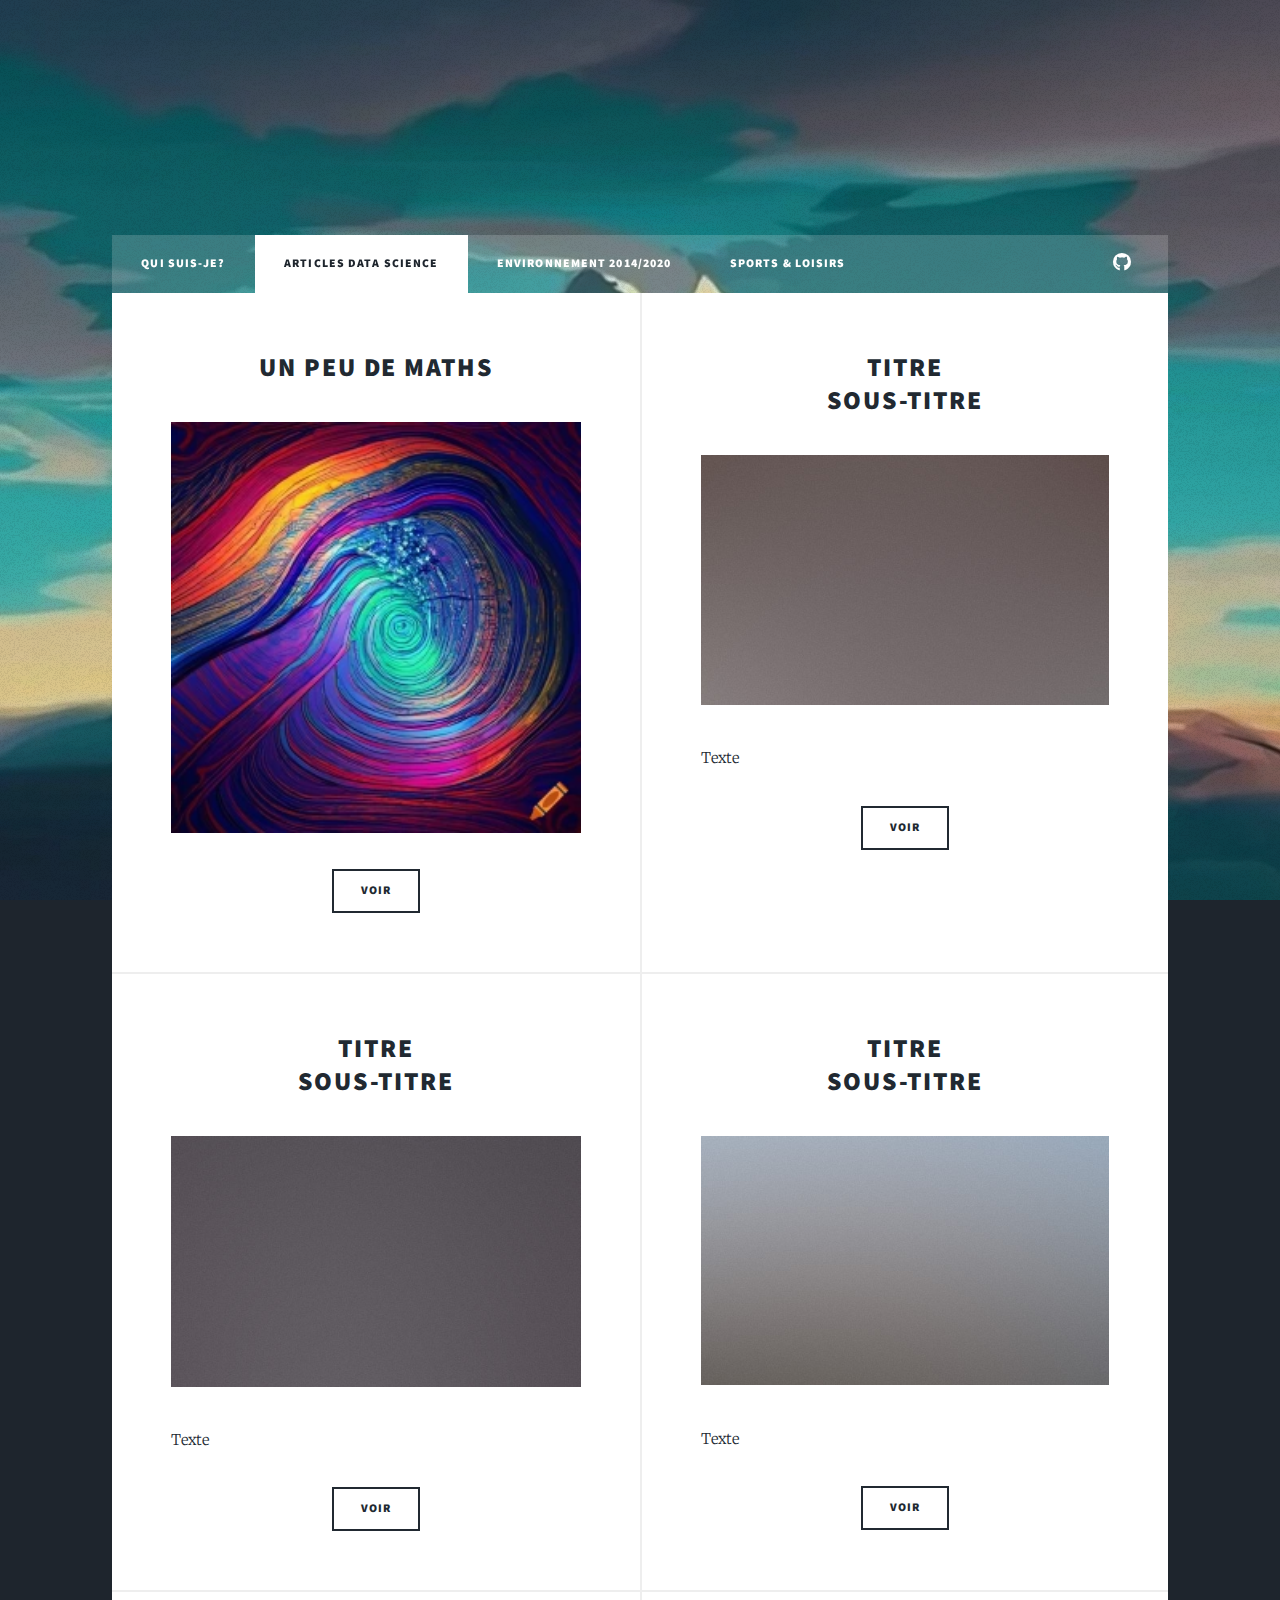
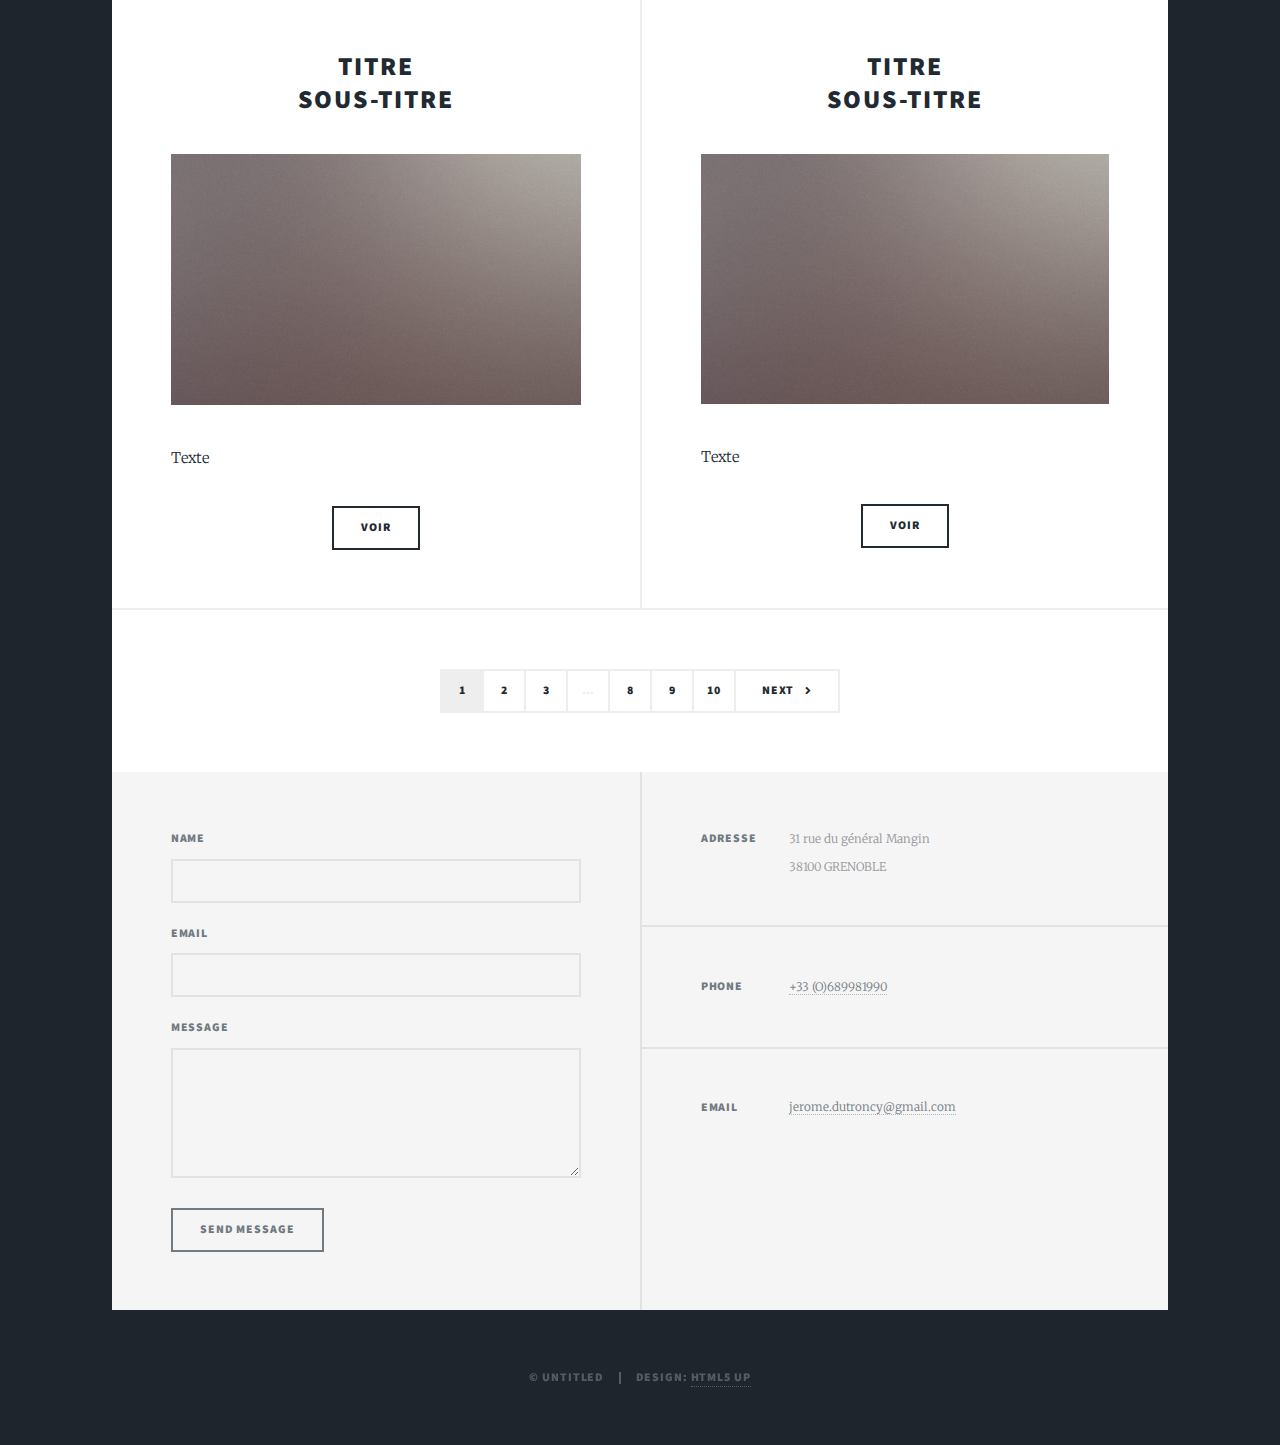
==== commit e09d6540: "start postDS1" ====
--- a/articlesDS.html
+++ b/articlesDS.html
@@ -19,8 +19,10 @@
 
 				<!-- Header -->
 					<header id="header">
-						<a href="index.html" class="logo">Science des données à Grenoble</a>
+						<a href="index.html" ></a>
 					</header>
+				
+					
 
 				<!-- Nav -->
 					<nav id="nav">
@@ -42,10 +44,9 @@
 							<section class="posts">
 								<article>
 									<header>
-										<h2><a href="#">Post1<br />Sous-titre</a></h2>
+										<h2><a href="#">Un peu de Maths</a></h2>
 									</header>
-									<a href="#" class="image fit"><img src="images/pic02.jpg" alt="" /></a>
-									<p>Texte</p>
+									<a href="#" class="image fit"><img src="images/MathsDS1.png" alt="" /></a>
 									<ul class="actions special">
 										<li><a href="postDS1.html" class="button">Voir</a></li>
 									</ul>
